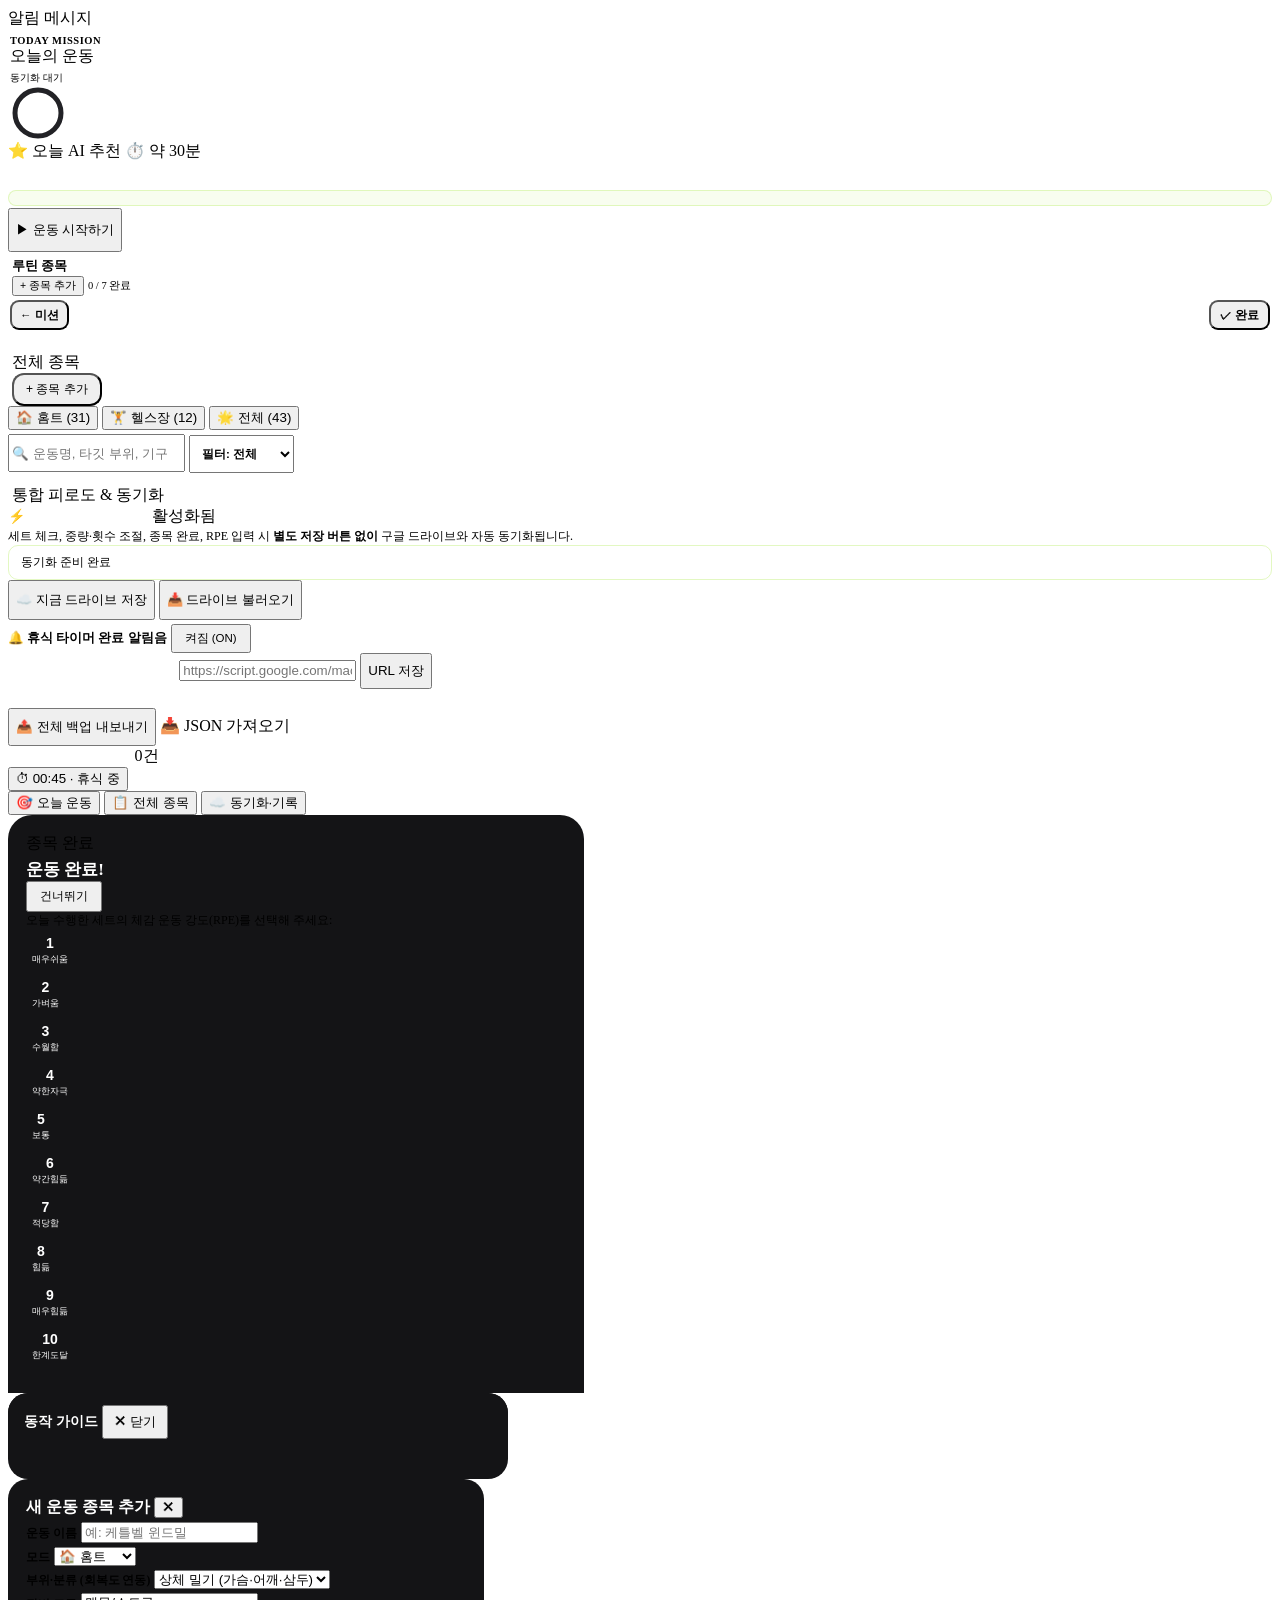
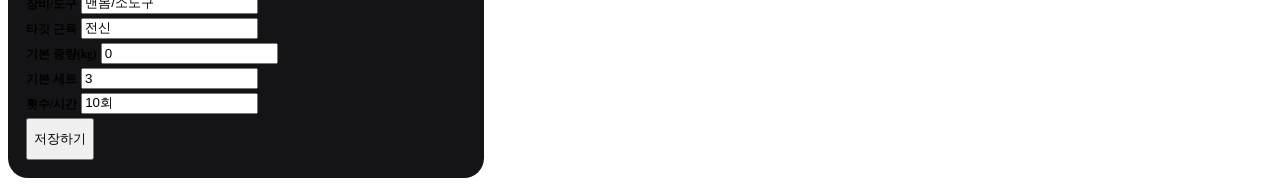
==== src/template.html @ fc1b55c4 "feat: update 10 reviewed guide illustrations, remove band pull apart, update glute bridge & gyro bal" ====
<!DOCTYPE html>
<html lang="ko">
<head>
  <meta charset="UTF-8">
  <link rel="manifest" href="manifest.json">
  <link rel="icon" type="image/png" href="favicon.png">
  <meta name="apple-mobile-web-app-capable" content="yes">
  <meta name="apple-mobile-web-app-status-bar-style" content="black">
  <meta name="theme-color" content="#000000">
  <meta name="viewport" content="width=device-width, initial-scale=1.0, maximum-scale=1.0, user-scalable=no, viewport-fit=cover">
  <title>홈트 & 기구운동 컴패니언</title>
  <style>
/* __INLINE_CSS__ */
  </style>
</head>
<body>

  <!-- Floating Toast -->
  <div id="toast">알림 메시지</div>

  <div class="app-container">

    <!-- TAB 1: 🎯 오늘 운동 (Dashboard & Sequential Card) -->
    <div id="tabToday" class="stack-2">

      <!-- SCREEN 1: 오늘의 미션 요약 대시보드 -->
      <div id="viewDashboard" class="stack-3" style="padding-top: 4px;">
        <!-- Header with Date & Progress Ring -->
        <div class="row-between" style="padding: 2px 2px 0;">
          <div>
            <div style="font-size: 10.5px; font-weight: 800; color: var(--accent); letter-spacing: 0.5px; text-transform: uppercase;">TODAY MISSION</div>
            <div class="title-large" id="dashDateTitle">오늘의 운동</div>
          </div>
          <div class="row-gap" style="gap: 8px;">
            <span id="headerSyncBadge" class="badge badge-muted" style="font-size: 10px;">동기화 대기</span>
            <div style="position: relative; width: 56px; height: 56px; display: flex; align-items: center; justify-content: center;">
              <svg width="56" height="56" viewBox="0 0 56 56" style="transform: rotate(-90deg);">
                <circle cx="28" cy="28" r="23" fill="none" stroke="#222226" stroke-width="5" />
                <circle id="dashRingProgress" cx="28" cy="28" r="23" fill="none" stroke="#a3e635" stroke-width="5" stroke-linecap="round"
                  style="stroke-dasharray: 144.5; stroke-dashoffset: 144.5; transition: stroke-dashoffset 0.4s ease;" />
              </svg>
              <div id="dashRingText" class="tabular-nums" style="position: absolute; font-size: 11.5px; font-weight: 900; color: #ffffff;">0/7</div>
            </div>
          </div>
        </div>

        <!-- Hero Mission Card -->
        <div class="card-surface hero-card stack-3">
          <div class="row-between">
            <span class="badge badge-lime" id="dashHeroBadge">⭐ 오늘 AI 추천</span>
            <span class="badge badge-muted" id="dashHeroTime">⏱️ 약 30분</span>
          </div>
          <div>
            <div id="dashHeroTitle" style="font-size: 18px; font-weight: 900; color: #ffffff; line-height: 1.35; margin-bottom: 4px;">오늘의 추천 루틴</div>
            <div id="dashHeroNote" style="font-size: 11.5px; color: var(--text-muted); line-height: 1.45;"></div>
          </div>
          <div id="dashExtraNotice" class="hidden" style="background: rgba(163,230,53,0.08); border: 1px solid rgba(163,230,53,0.28); border-radius: 10px; padding: 7px 10px; font-size: 11px; color: var(--text-soft);"></div>
          <button id="dashCtaBtn" type="button" class="btn-tap btn-primary" style="margin-top: 2px; height: 44px;">▶ 운동 시작하기</button>
        </div>

        <!-- Today Routine Items List -->
        <div class="stack-2" style="margin-top: 4px;">
          <div class="row-between" style="padding: 0 4px;">
            <span style="font-size: 13px; font-weight: 900; color: var(--text-soft);">루틴 종목</span>
            <div class="row-gap" style="gap: 8px;">
              <button id="dashQuickAddBtn" type="button" class="btn-tap badge badge-muted" style="font-size: 10.5px;">+ 종목 추가</button>
              <span id="dashStatusSummary" class="badge badge-lime tabular-nums" style="font-size: 10.5px;">0 / 7 완료</span>
            </div>
          </div>
          <div id="dashRoutineList" class="stack-2"></div>
        </div>
      </div>

      <!-- SCREEN 2: 순차 카드 진행 화면 (Ultra Compact 1-Screen Layout) -->
      <div id="viewCard" class="hidden" style="display:flex; flex-direction:column; gap:6px;">
        <!-- Top Slim Bar -->
        <div class="card-top-bar" style="display:flex; align-items:center; justify-content:space-between; gap:6px; height:38px; padding:0 2px;">
          <button id="cardBackBtn" type="button" class="btn-tap btn-secondary" style="height:30px; padding:0 8px; font-size:11.5px; font-weight:800; border-radius:9px; white-space:nowrap; flex:0 0 auto;">
            ← 미션
          </button>
          <div id="cardStepBar" class="step-bar-scroll"></div>
          <button id="cardDirectFinishBtn" type="button" class="btn-tap badge badge-lime" style="height:30px; padding:0 9px; font-size:11.5px; font-weight:900; border-radius:9px; white-space:nowrap; flex:0 0 auto;">
            ✓ 완료
          </button>
        </div>

        <!-- Single Focused Exercise Card Content -->
        <div id="cardMainContent" style="display:flex; flex-direction:column; gap:5px;"></div>
      </div>

    </div>

    <!-- TAB 2: 📋 전체 종목 (Catalog, Presets & Detail Player) -->
    <div id="tabCatalog" class="stack-3 hidden" style="padding-top: 8px;">
      <div class="row-between" style="padding: 4px 4px 0;">
        <div class="title-large">전체 종목</div>
        <button id="addCustomExBtn" type="button" class="btn-tap badge badge-lime" style="padding: 6px 12px; font-size: 12px; border-radius: 12px;">+ 종목 추가</button>
      </div>

      <!-- Mode Filters -->
      <div class="grid-3" style="gap: 6px;">
        <button type="button" class="btn-tap mode-btn active" data-mode="home">🏠 홈트 (31)</button>
        <button type="button" class="btn-tap mode-btn" data-mode="gym">🏋️ 헬스장 (12)</button>
        <button type="button" class="btn-tap mode-btn" data-mode="all">🌟 전체 (43)</button>
      </div>

      <!-- Presets + Search + Preference Filter -->
      <div class="stack-2">
        <div id="presetChipsWrap" class="row-gap" style="overflow-x:auto; padding-bottom:4px; scrollbar-width:none;"></div>
        <div class="row-gap" style="gap: 6px;">
          <input id="catalogSearchInput" type="search" class="input-dark" placeholder="🔍 운동명, 타깃 부위, 기구 검색..." style="flex: 1; height: 38px;">
          <select id="catalogPrefFilter" class="input-dark" style="width: auto; flex: 0 0 auto; height: 38px; padding: 0 8px; font-weight: 700; font-size: 11.5px;">
            <option value="all">필터: 전체</option>
            <option value="like">⭐ 선호</option>
            <option value="dislike">⚠️ 비선호</option>
            <option value="completed">✓ 오늘 완료</option>
          </select>
        </div>
      </div>

      <!-- Exercises Catalog List -->
      <div id="catalogList" class="stack-2"></div>
    </div>

    <!-- TAB 3: ☁️ 동기화·기록 (Integrated Condition, Muscle Freshness, Sync & History) -->
    <div id="tabSync" class="stack-3 hidden" style="padding-top: 8px;">
      <div class="title-large" style="padding: 4px 4px 0;">통합 피로도 & 동기화</div>

      <!-- Card 1: [통합 컨디션 & 피로도] -->
      <div id="cardIntegratedCondition" class="card-surface stack-2"></div>

      <!-- Card 2: [부위별 회복도 & 주간 볼륨] -->
      <div id="cardMuscleFreshness" class="card-surface stack-2"></div>

      <!-- Live Sync Status & Preferences Card -->
      <div class="card-surface stack-3">
        <div class="row-between">
          <strong style="color: #ffffff; font-size: 14px;">⚡ 실시간 자동 동기화</strong>
          <span class="badge badge-lime">활성화됨</span>
        </div>
        <div style="font-size: 12px; color: var(--text-muted); line-height: 1.5;">
          세트 체크, 중량·횟수 조절, 종목 완료, RPE 입력 시 <strong>별도 저장 버튼 없이</strong> 구글 드라이브와 자동 동기화됩니다.
        </div>
        <div id="syncStatusBox" style="font-size: 12px; color: var(--accent); padding: 8px 12px; background: var(--accent-bg); border-radius: 10px; border: 1px solid rgba(163,230,53,0.3);">
          동기화 준비 완료
        </div>
        <div class="grid-2">
          <button id="pushDriveBtn" type="button" class="btn-tap btn-primary" style="height: 40px; font-size: 13px;">☁️ 지금 드라이브 저장</button>
          <button id="pullDriveBtn" type="button" class="btn-tap btn-secondary" style="height: 40px; font-size: 13px;">📥 드라이브 불러오기</button>
        </div>
        <div class="row-between" style="padding-top: 4px; border-top: 1px solid var(--border);">
          <span style="font-size: 12.5px; font-weight: 700; color: var(--text-soft);">🔔 휴식 타이머 완료 알림음</span>
          <button id="soundToggleBtn" type="button" class="btn-tap badge badge-lime" style="padding: 5px 12px; font-size: 11.5px;">켜짐 (ON)</button>
        </div>
      </div>

      <!-- Apps Script Deployment URL -->
      <div class="card-surface stack-2">
        <strong style="color: #ffffff; font-size: 14px;">Apps Script 웹앱 배포 URL</strong>
        <input id="gasUrlInput" type="text" class="input-dark" placeholder="https://script.google.com/macros/s/.../exec">
        <button id="saveGasUrlBtn" type="button" class="btn-tap btn-secondary" style="height: 36px; align-self: flex-end;">URL 저장</button>
      </div>

      <!-- JSON Import / Export -->
      <div class="card-surface stack-2">
        <strong style="color: #ffffff; font-size: 14px;">데이터 백업 & 복원</strong>
        <div class="grid-2">
          <button id="exportJsonBtn" type="button" class="btn-tap btn-secondary" style="height: 38px;">📤 전체 백업 내보내기</button>
          <label class="btn-tap btn-secondary" style="height: 38px; cursor: pointer;">
            📥 JSON 가져오기
            <input id="importJsonInput" type="file" accept=".json" style="display:none;">
          </label>
        </div>
      </div>

      <!-- Recent Sessions History -->
      <div class="card-surface stack-2">
        <div class="row-between">
          <strong style="color: #ffffff; font-size: 14px;">최근 운동 세션 기록</strong>
          <span id="historyCountBadge" class="badge badge-muted">0건</span>
        </div>
        <div id="historyListWrap" class="stack-2"></div>
      </div>
    </div>

  </div>

  <!-- Floating Running Rest Timer Pill (Shown when active away from focused timer card) -->
  <button id="floatingRestPill" type="button" class="btn-tap floating-rest-pill hidden">
    <span style="color: var(--accent);">⏱</span>
    <span id="floatingRestText" class="tabular-nums">00:45 · 휴식 중</span>
  </button>

  <!-- Floating 3-Tab Bottom Bar -->
  <nav class="floating-nav">
    <button id="navTodayBtn" type="button" class="nav-item active" data-tab="today">
      <span class="nav-icon">🎯</span>
      <span class="nav-label">오늘 운동</span>
    </button>
    <button id="navCatalogBtn" type="button" class="nav-item" data-tab="catalog">
      <span class="nav-icon">📋</span>
      <span class="nav-label">전체 종목</span>
    </button>
    <button id="navSyncBtn" type="button" class="nav-item" data-tab="sync">
      <span class="nav-icon">☁️</span>
      <span class="nav-label">동기화·기록</span>
    </button>
  </nav>

  <!-- 1-Second RPE Auto-Proceed Bottom Sheet -->
  <div id="rpeBottomSheet" class="modal-backdrop hidden" style="align-items: flex-end; padding: 0;">
    <div style="width: 100%; max-width: 540px; background: #141416; border-top: 1px solid var(--border); border-radius: 24px 24px 0 0; padding: 18px 18px calc(24px + env(safe-area-inset-bottom, 0px));" class="stack-3">
      <div class="row-between">
        <div>
          <span class="badge badge-lime">종목 완료</span>
          <div id="rpeExTitle" style="font-size: 17px; font-weight: 900; color: #fff; margin-top: 4px;">운동 완료!</div>
        </div>
        <button id="rpeSkipBtn" type="button" class="btn-tap badge badge-muted" style="font-size: 11.5px; padding: 6px 12px;">건너뛰기</button>
      </div>
      <div style="font-size: 12px; color: var(--text-muted);">오늘 수행한 세트의 체감 운동 강도(RPE)를 선택해 주세요:</div>
      <div class="grid-2" style="grid-template-columns: repeat(5, 1fr); gap: 6px;">
        <button type="button" class="btn-tap rpe-btn" data-rpe="1" style="height:44px; border-radius:10px; background:var(--card-2); border:1px solid var(--border); color:#fff; display:flex; flex-direction:column; align-items:center; justify-content:center; gap:2px;"><strong style="font-size:14px; color:var(--accent);">1</strong><span style="font-size:9px; color:var(--text-muted);">매우쉬움</span></button>
        <button type="button" class="btn-tap rpe-btn" data-rpe="2" style="height:44px; border-radius:10px; background:var(--card-2); border:1px solid var(--border); color:#fff; display:flex; flex-direction:column; align-items:center; justify-content:center; gap:2px;"><strong style="font-size:14px; color:var(--accent);">2</strong><span style="font-size:9px; color:var(--text-muted);">가벼움</span></button>
        <button type="button" class="btn-tap rpe-btn" data-rpe="3" style="height:44px; border-radius:10px; background:var(--card-2); border:1px solid var(--border); color:#fff; display:flex; flex-direction:column; align-items:center; justify-content:center; gap:2px;"><strong style="font-size:14px; color:var(--accent);">3</strong><span style="font-size:9px; color:var(--text-muted);">수월함</span></button>
        <button type="button" class="btn-tap rpe-btn" data-rpe="4" style="height:44px; border-radius:10px; background:var(--card-2); border:1px solid var(--border); color:#fff; display:flex; flex-direction:column; align-items:center; justify-content:center; gap:2px;"><strong style="font-size:14px; color:var(--accent);">4</strong><span style="font-size:9px; color:var(--text-muted);">약한자극</span></button>
        <button type="button" class="btn-tap rpe-btn" data-rpe="5" style="height:44px; border-radius:10px; background:var(--card-2); border:1px solid var(--border); color:#fff; display:flex; flex-direction:column; align-items:center; justify-content:center; gap:2px;"><strong style="font-size:14px; color:var(--accent);">5</strong><span style="font-size:9px; color:var(--text-muted);">보통</span></button>
        <button type="button" class="btn-tap rpe-btn" data-rpe="6" style="height:44px; border-radius:10px; background:var(--card-2); border:1px solid var(--border); color:#fff; display:flex; flex-direction:column; align-items:center; justify-content:center; gap:2px;"><strong style="font-size:14px; color:var(--amber);">6</strong><span style="font-size:9px; color:var(--text-muted);">약간힘듦</span></button>
        <button type="button" class="btn-tap rpe-btn" data-rpe="7" style="height:44px; border-radius:10px; background:var(--card-2); border:1px solid var(--border); color:#fff; display:flex; flex-direction:column; align-items:center; justify-content:center; gap:2px;"><strong style="font-size:14px; color:var(--amber);">7</strong><span style="font-size:9px; color:var(--text-muted);">적당함</span></button>
        <button type="button" class="btn-tap rpe-btn" data-rpe="8" style="height:44px; border-radius:10px; background:var(--card-2); border:1px solid var(--border); color:#fff; display:flex; flex-direction:column; align-items:center; justify-content:center; gap:2px;"><strong style="font-size:14px; color:var(--amber);">8</strong><span style="font-size:9px; color:var(--text-muted);">힘듦</span></button>
        <button type="button" class="btn-tap rpe-btn" data-rpe="9" style="height:44px; border-radius:10px; background:var(--card-2); border:1px solid var(--border); color:#fff; display:flex; flex-direction:column; align-items:center; justify-content:center; gap:2px;"><strong style="font-size:14px; color:var(--rose);">9</strong><span style="font-size:9px; color:var(--text-muted);">매우힘듦</span></button>
        <button type="button" class="btn-tap rpe-btn" data-rpe="10" style="height:44px; border-radius:10px; background:var(--card-2); border:1px solid var(--border); color:#fff; display:flex; flex-direction:column; align-items:center; justify-content:center; gap:2px;"><strong style="font-size:14px; color:var(--rose);">10</strong><span style="font-size:9px; color:var(--text-muted);">한계도달</span></button>
      </div>
    </div>
  </div>

  <!-- Rich Exercise Detail & 3-Step Frame Player Modal -->
  <div id="zoomModal" class="modal-backdrop hidden">
    <div style="width: 100%; max-width: 500px; max-height: 90vh; overflow-y: auto; background: #141416; border: 1px solid var(--border); border-radius: 20px;" class="stack-2">
      <div class="row-between" style="padding: 12px 16px; border-bottom: 1px solid var(--border); position: sticky; top: 0; background: #141416; z-index: 2;">
        <strong id="zoomModalTitle" style="color: #fff; font-size: 14px;">동작 가이드</strong>
        <button id="zoomModalCloseBtn" type="button" class="btn-tap badge badge-muted" style="padding: 6px 10px;">✕ 닫기</button>
      </div>
      <div id="zoomModalBody" class="stack-2" style="padding: 12px 14px 16px;"></div>
    </div>
  </div>

  <!-- Add Custom Exercise Modal -->
  <div id="addExModal" class="modal-backdrop hidden">
    <div style="width: 100%; max-width: 440px; background: #141416; border: 1px solid var(--border); border-radius: 20px; padding: 18px;" class="stack-3">
      <div class="row-between">
        <strong style="color: #fff; font-size: 16px;">새 운동 종목 추가</strong>
        <button id="addExModalCloseBtn" type="button" class="btn-tap badge badge-muted">✕</button>
      </div>
      <div class="stack-2">
        <div>
          <label style="font-size: 11.5px; color: var(--text-muted); font-weight: 700;">운동 이름</label>
          <input id="newExName" type="text" class="input-dark" placeholder="예: 케틀벨 윈드밀" style="margin-top:4px;">
        </div>
        <div class="grid-2">
          <div>
            <label style="font-size: 11.5px; color: var(--text-muted); font-weight: 700;">모드</label>
            <select id="newExMode" class="input-dark" style="margin-top:4px;">
              <option value="home">🏠 홈트</option>
              <option value="gym">🏋️ 헬스장</option>
            </select>
          </div>
          <div>
            <label style="font-size: 11.5px; color: var(--text-muted); font-weight: 700;">부위·분류 (회복도 연동)</label>
            <select id="newExCat" class="input-dark" style="margin-top:4px;">
              <option value="상체 밀기">상체 밀기 (가슴·어깨·삼두)</option>
              <option value="상체 당기기">상체 당기기 (등·이두)</option>
              <option value="하체">하체 (스쿼트·둔근)</option>
              <option value="코어">코어 (복부·안정화)</option>
              <option value="웜업·이완">웜업·이완 (스트레칭)</option>
              <option value="유산소">유산소</option>
            </select>
          </div>
        </div>
        <div class="grid-2">
          <div>
            <label style="font-size: 11.5px; color: var(--text-muted); font-weight: 700;">장비/도구</label>
            <input id="newExEquip" type="text" class="input-dark" value="맨몸/소도구" style="margin-top:4px;">
          </div>
          <div>
            <label style="font-size: 11.5px; color: var(--text-muted); font-weight: 700;">타깃 근육</label>
            <input id="newExTarget" type="text" class="input-dark" value="전신" style="margin-top:4px;">
          </div>
        </div>
        <div class="grid-3">
          <div>
            <label style="font-size: 11.5px; color: var(--text-muted); font-weight: 700;">기본 중량(kg)</label>
            <input id="newExWeight" type="number" class="input-dark" value="0" style="margin-top:4px;">
          </div>
          <div>
            <label style="font-size: 11.5px; color: var(--text-muted); font-weight: 700;">기본 세트</label>
            <input id="newExSets" type="number" class="input-dark" value="3" style="margin-top:4px;">
          </div>
          <div>
            <label style="font-size: 11.5px; color: var(--text-muted); font-weight: 700;">횟수/시간</label>
            <input id="newExReps" type="text" class="input-dark" value="10회" style="margin-top:4px;">
          </div>
        </div>
      </div>
      <button id="saveNewExBtn" type="button" class="btn-tap btn-primary" style="height: 42px; margin-top: 4px;">저장하기</button>
    </div>
  </div>

  <script>
/* __INLINE_JS__ */
  </script>
</body>
</html>
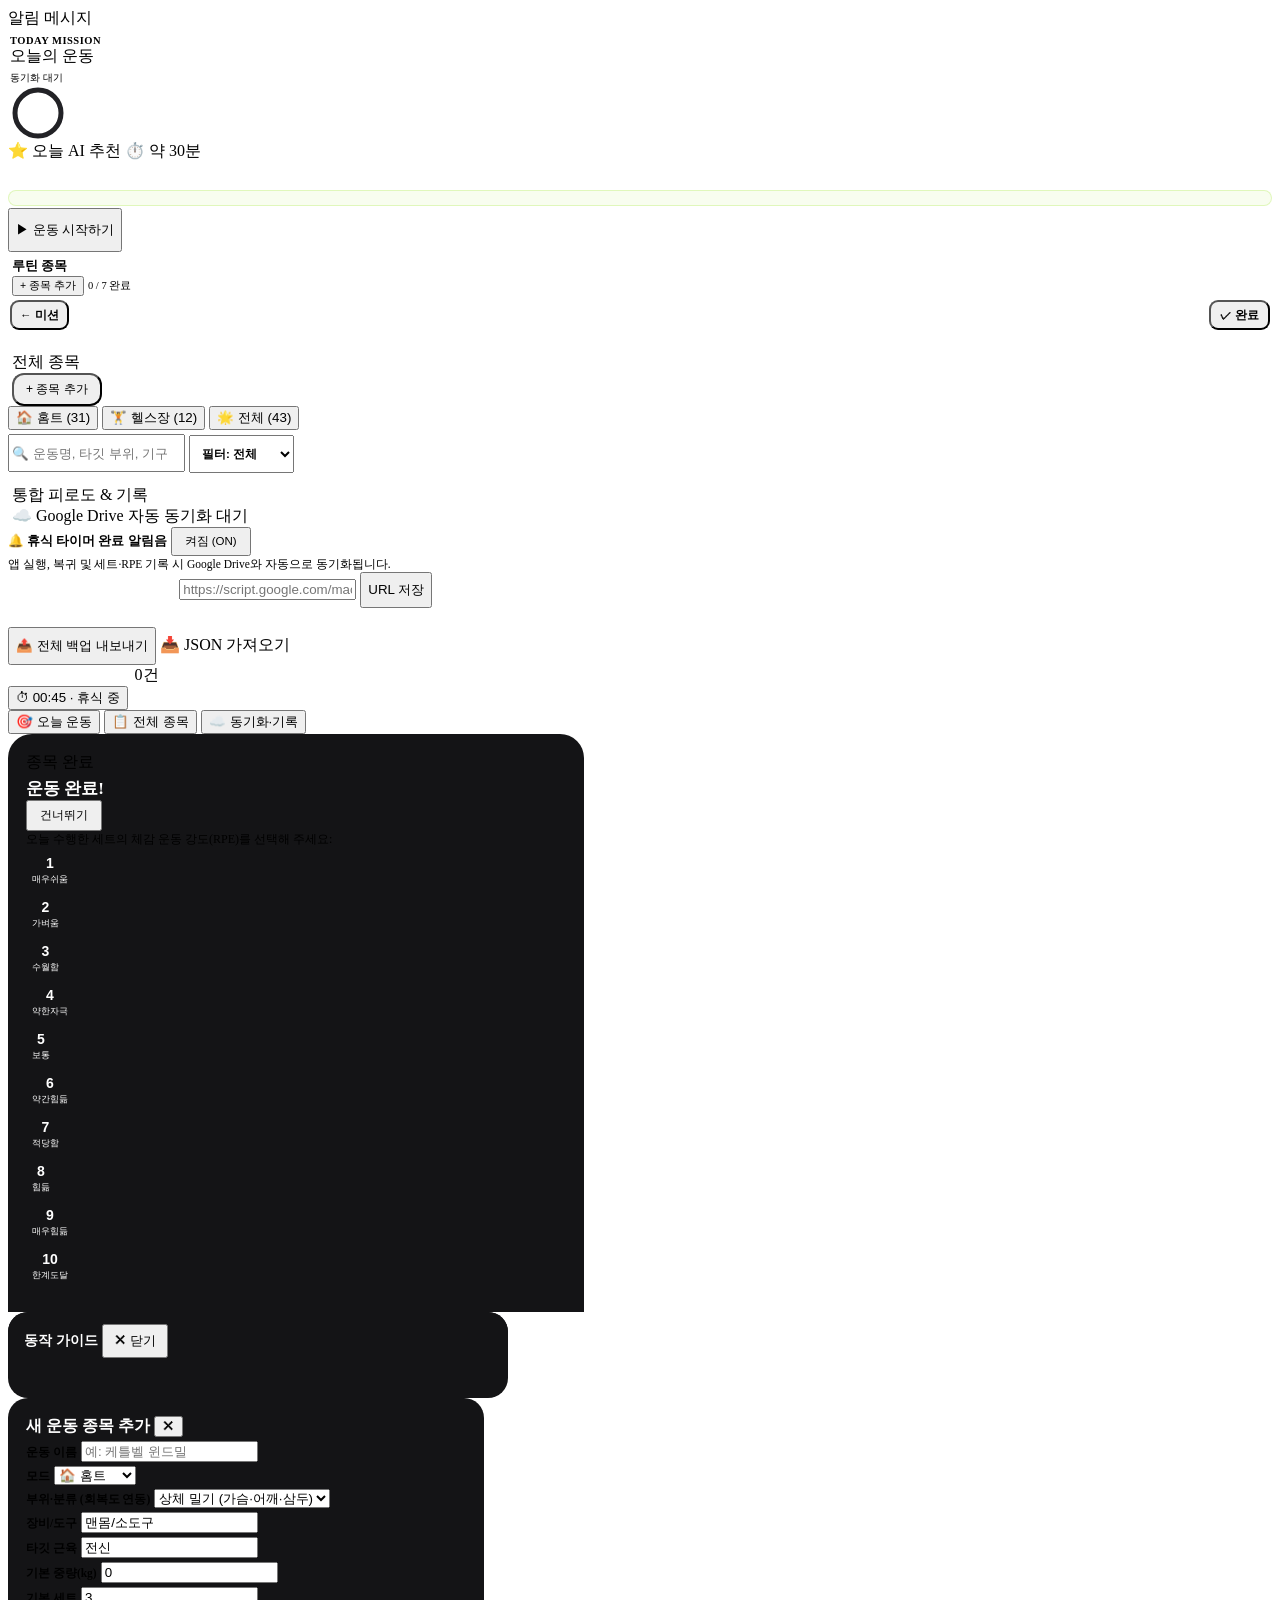
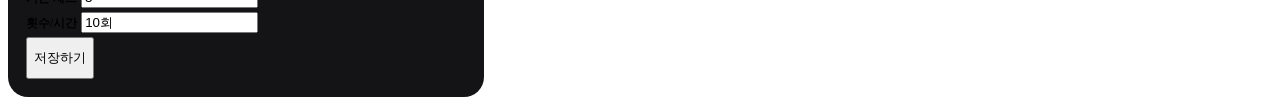
==== commit dbfba43a: "feat: Scheme 1 unified coaching card + full auto-sync (pendingSync push-first)" ====
--- a/src/template.html
+++ b/src/template.html
@@ -124,7 +124,10 @@
 
     <!-- TAB 3: ☁️ 동기화·기록 (Integrated Condition, Muscle Freshness, Sync & History) -->
     <div id="tabSync" class="stack-3 hidden" style="padding-top: 8px;">
-      <div class="title-large" style="padding: 4px 4px 0;">통합 피로도 & 동기화</div>
+      <div class="row-between" style="padding: 4px 4px 0; gap: 8px; flex-wrap: wrap;">
+        <div class="title-large">통합 피로도 & 기록</div>
+        <div id="syncStatusBox" class="auto-sync-pill">☁️ Google Drive 자동 동기화 대기</div>
+      </div>
 
       <!-- Card 1: [통합 컨디션 & 피로도] -->
       <div id="cardIntegratedCondition" class="card-surface stack-2"></div>
@@ -132,25 +135,14 @@
       <!-- Card 2: [부위별 회복도 & 주간 볼륨] -->
       <div id="cardMuscleFreshness" class="card-surface stack-2"></div>
 
-      <!-- Live Sync Status & Preferences Card -->
-      <div class="card-surface stack-3">
+      <!-- Auto Sync Info & Sound Preference Card (Manual Push/Pull Removed) -->
+      <div class="card-surface stack-2">
         <div class="row-between">
-          <strong style="color: #ffffff; font-size: 14px;">⚡ 실시간 자동 동기화</strong>
-          <span class="badge badge-lime">활성화됨</span>
-        </div>
-        <div style="font-size: 12px; color: var(--text-muted); line-height: 1.5;">
-          세트 체크, 중량·횟수 조절, 종목 완료, RPE 입력 시 <strong>별도 저장 버튼 없이</strong> 구글 드라이브와 자동 동기화됩니다.
-        </div>
-        <div id="syncStatusBox" style="font-size: 12px; color: var(--accent); padding: 8px 12px; background: var(--accent-bg); border-radius: 10px; border: 1px solid rgba(163,230,53,0.3);">
-          동기화 준비 완료
-        </div>
-        <div class="grid-2">
-          <button id="pushDriveBtn" type="button" class="btn-tap btn-primary" style="height: 40px; font-size: 13px;">☁️ 지금 드라이브 저장</button>
-          <button id="pullDriveBtn" type="button" class="btn-tap btn-secondary" style="height: 40px; font-size: 13px;">📥 드라이브 불러오기</button>
-        </div>
-        <div class="row-between" style="padding-top: 4px; border-top: 1px solid var(--border);">
           <span style="font-size: 12.5px; font-weight: 700; color: var(--text-soft);">🔔 휴식 타이머 완료 알림음</span>
           <button id="soundToggleBtn" type="button" class="btn-tap badge badge-lime" style="padding: 5px 12px; font-size: 11.5px;">켜짐 (ON)</button>
+        </div>
+        <div style="font-size: 11.5px; color: var(--text-muted); line-height: 1.45;">
+          앱 실행, 복귀 및 세트·RPE 기록 시 Google Drive와 자동으로 동기화됩니다.
         </div>
       </div>
 
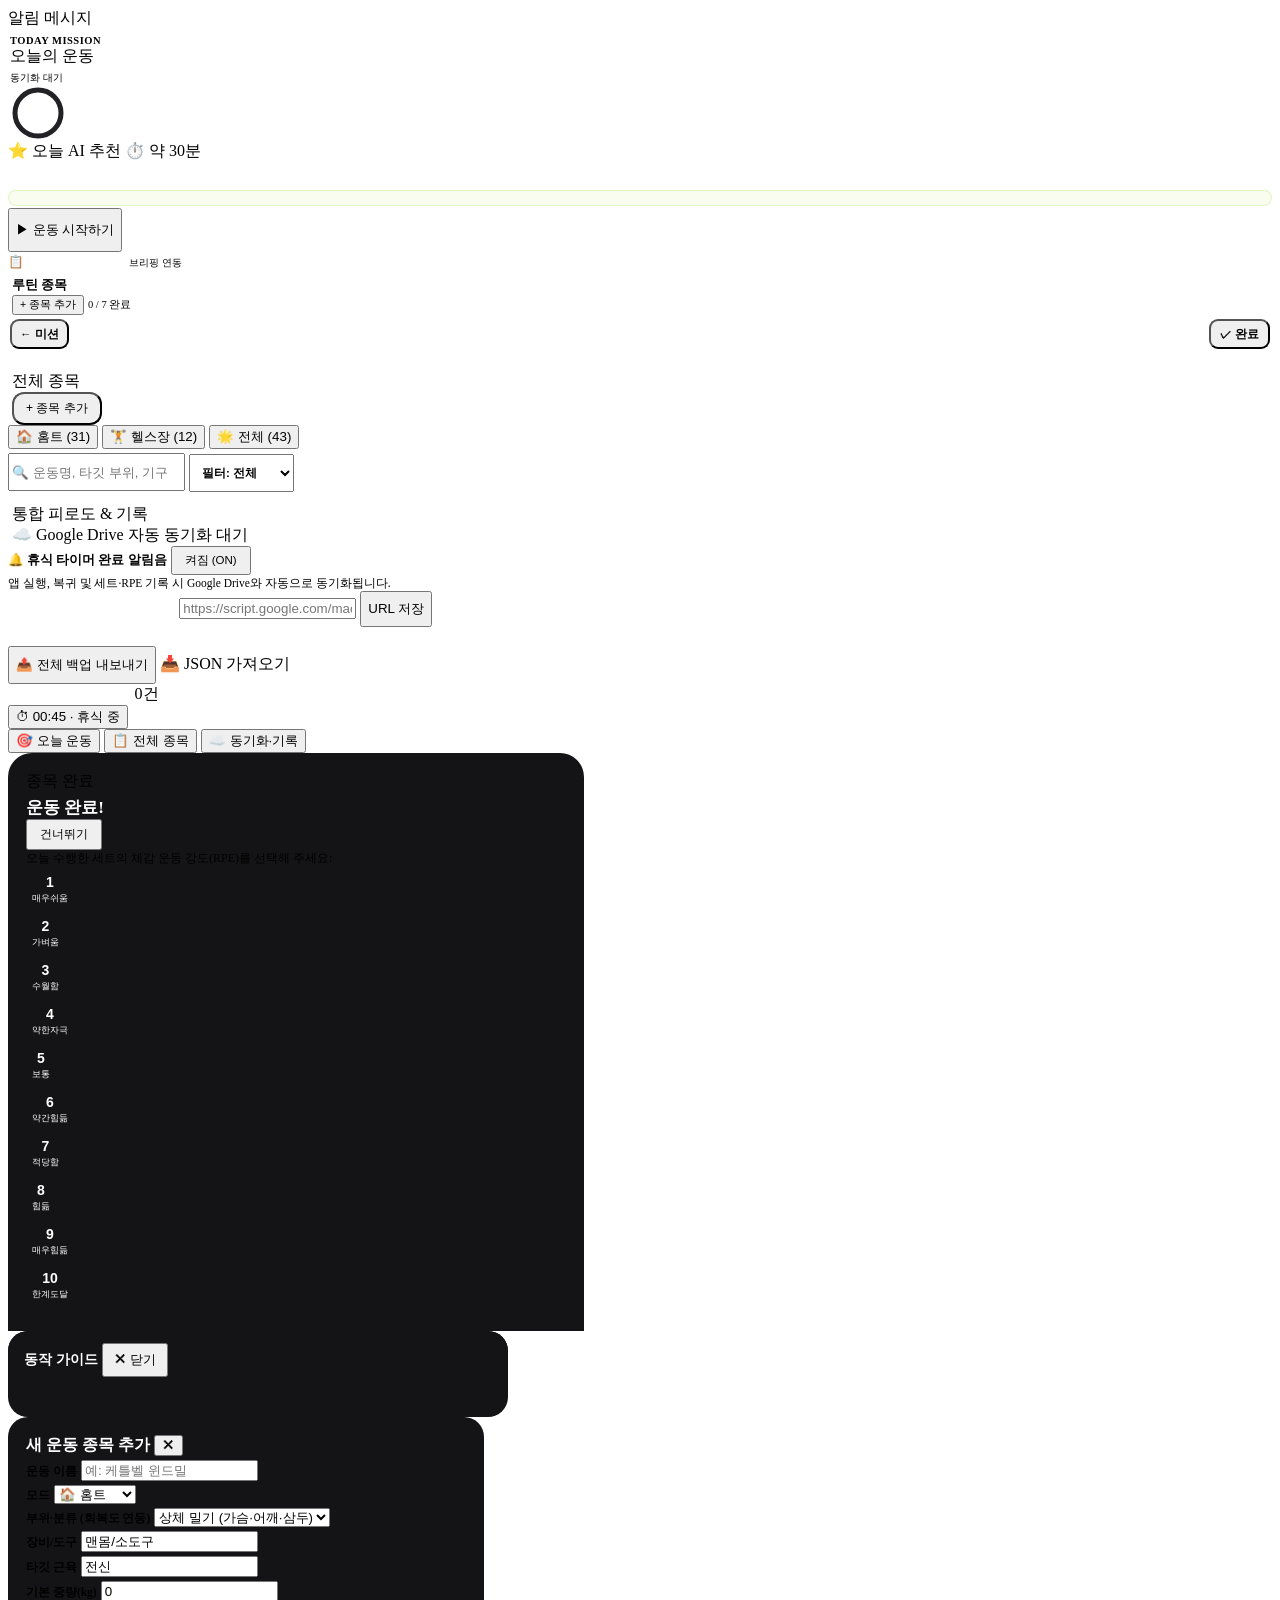
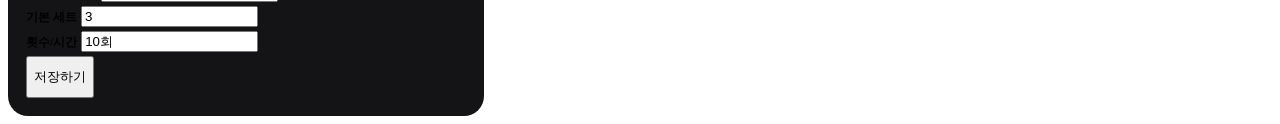
==== commit 86e2b8bd: "feat: split 5 bundled exercises into 10 single-action cards + AI briefing UI" ====
--- a/src/template.html
+++ b/src/template.html
@@ -58,6 +58,15 @@
           <button id="dashCtaBtn" type="button" class="btn-tap btn-primary" style="margin-top: 2px; height: 44px;">▶ 운동 시작하기</button>
         </div>
 
+        <!-- Today AI Briefing Card (renders when yesterdayRecap / cyclingGuide / bonusTip exist) -->
+        <div id="dashBriefingCard" class="card-surface ai-briefing-card hidden">
+          <div class="row-between" style="margin-bottom: 4px;">
+            <span style="font-size: 12.5px; font-weight: 900; color: #ffffff;">📋 오늘의 AI 브리핑</span>
+            <span class="badge badge-lime" style="font-size: 9.5px;">브리핑 연동</span>
+          </div>
+          <div id="dashBriefingRows" class="stack-2" style="gap: 6px;"></div>
+        </div>
+
         <!-- Today Routine Items List -->
         <div class="stack-2" style="margin-top: 4px;">
           <div class="row-between" style="padding: 0 4px;">
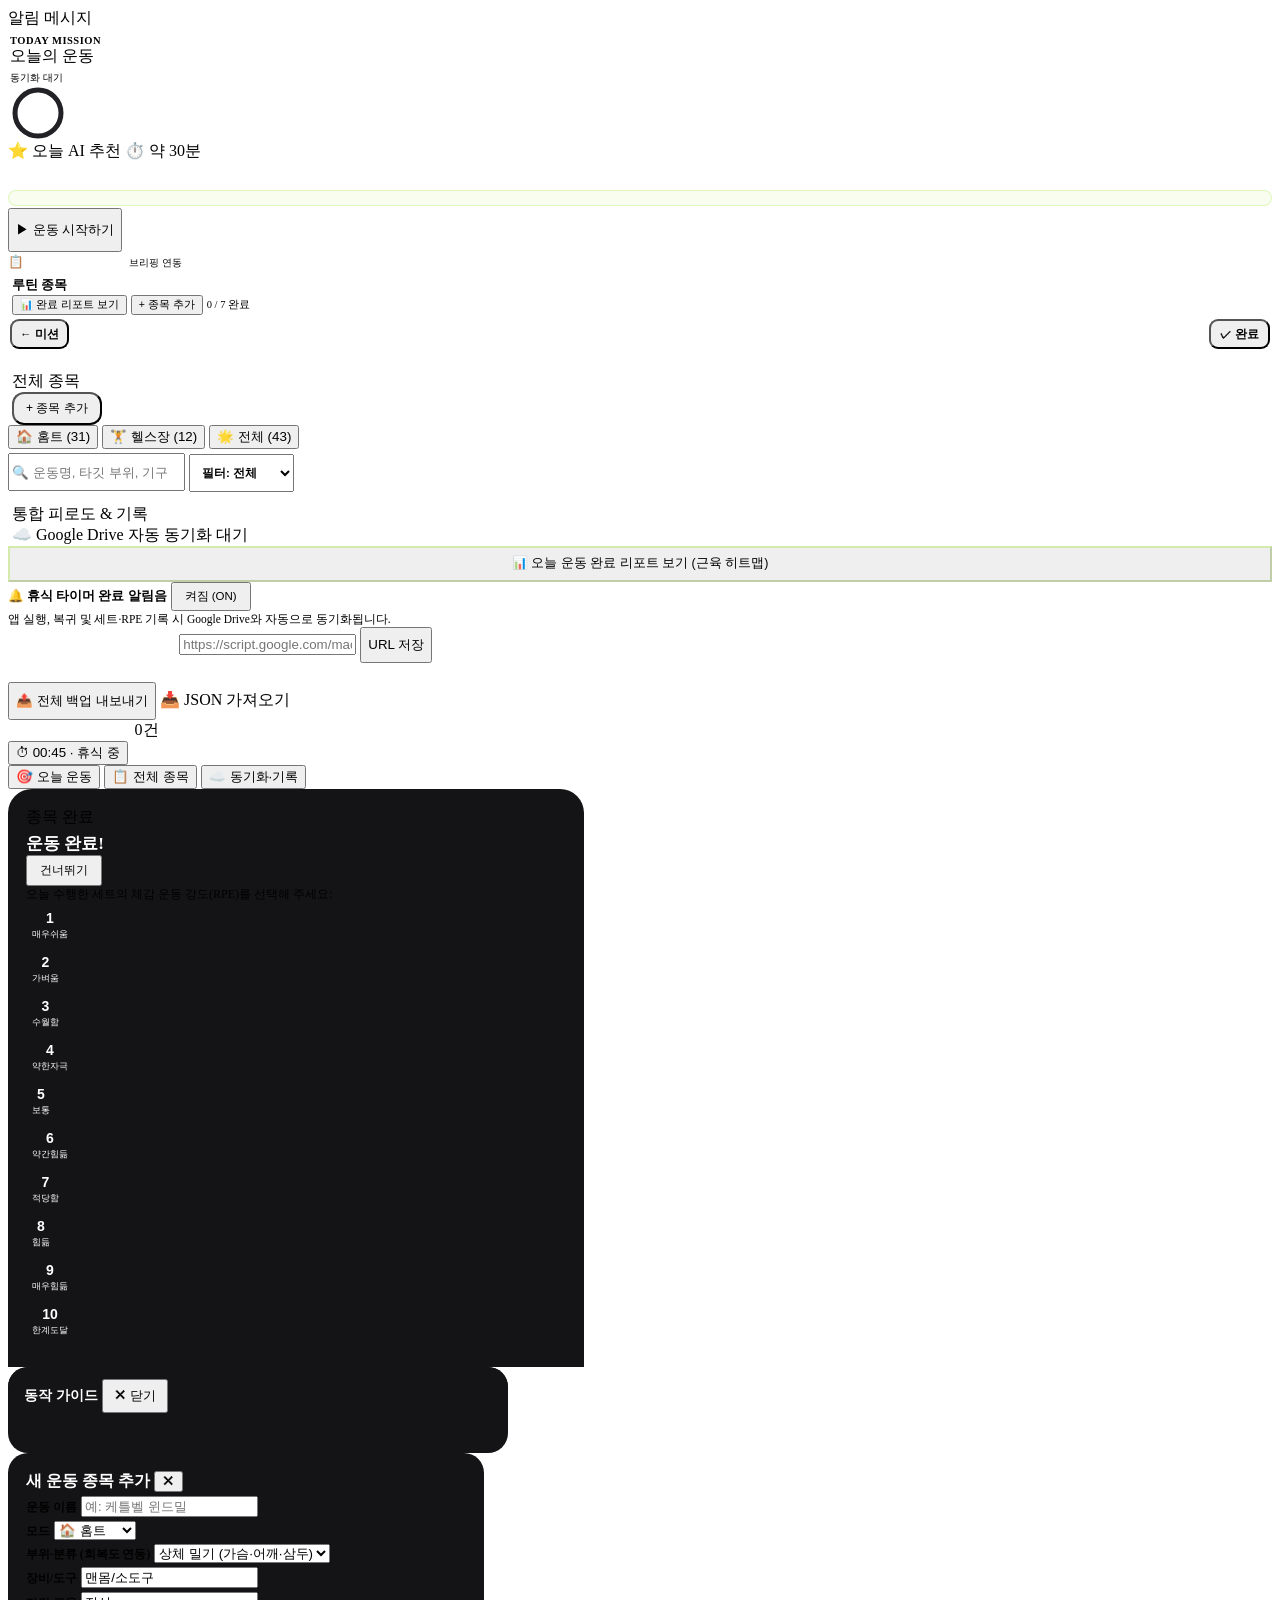
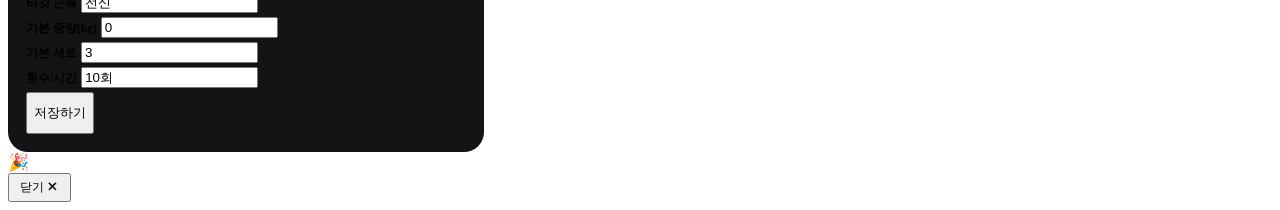
==== commit d1682328: "feat: today workout completion report with front/back muscle heatmap SVG" ====
--- a/src/template.html
+++ b/src/template.html
@@ -71,7 +71,8 @@
         <div class="stack-2" style="margin-top: 4px;">
           <div class="row-between" style="padding: 0 4px;">
             <span style="font-size: 13px; font-weight: 900; color: var(--text-soft);">루틴 종목</span>
-            <div class="row-gap" style="gap: 8px;">
+            <div class="row-gap" style="gap: 6px;">
+              <button id="dashReportBtn" type="button" class="btn-tap badge badge-lime hidden" style="font-size: 10.5px;">📊 완료 리포트 보기</button>
               <button id="dashQuickAddBtn" type="button" class="btn-tap badge badge-muted" style="font-size: 10.5px;">+ 종목 추가</button>
               <span id="dashStatusSummary" class="badge badge-lime tabular-nums" style="font-size: 10.5px;">0 / 7 완료</span>
             </div>
@@ -137,6 +138,10 @@
         <div class="title-large">통합 피로도 & 기록</div>
         <div id="syncStatusBox" class="auto-sync-pill">☁️ Google Drive 자동 동기화 대기</div>
       </div>
+
+      <button id="syncReportBtn" type="button" class="btn-tap btn-secondary" style="height: 36px; width: 100%; border-color: rgba(163,230,53,0.35); color: var(--accent); font-size: 12.5px;">
+        📊 오늘 운동 완료 리포트 보기 (근육 히트맵)
+      </button>
 
       <!-- Card 1: [통합 컨디션 & 피로도] -->
       <div id="cardIntegratedCondition" class="card-surface stack-2"></div>
@@ -306,6 +311,20 @@
     </div>
   </div>
 
+  <!-- Today Workout Completion Report Modal (Front/Back Muscle Heatmap + Breakdown) -->
+  <div id="reportModal" class="modal-backdrop hidden">
+    <div class="modal-panel stack-3" style="max-width: 460px;">
+      <div class="row-between">
+        <div style="display:flex; align-items:center; gap:6px;">
+          <span style="font-size: 17px;">🎉</span>
+          <strong style="font-size: 16px; font-weight: 900; color: #ffffff;">오늘 운동 완료 리포트</strong>
+        </div>
+        <button id="reportModalCloseBtn" type="button" class="btn-tap badge badge-muted" style="padding: 5px 10px; font-size: 11.5px;">닫기 ✕</button>
+      </div>
+      <div id="reportModalBody" class="stack-3"></div>
+    </div>
+  </div>
+
   <script>
 /* __INLINE_JS__ */
   </script>
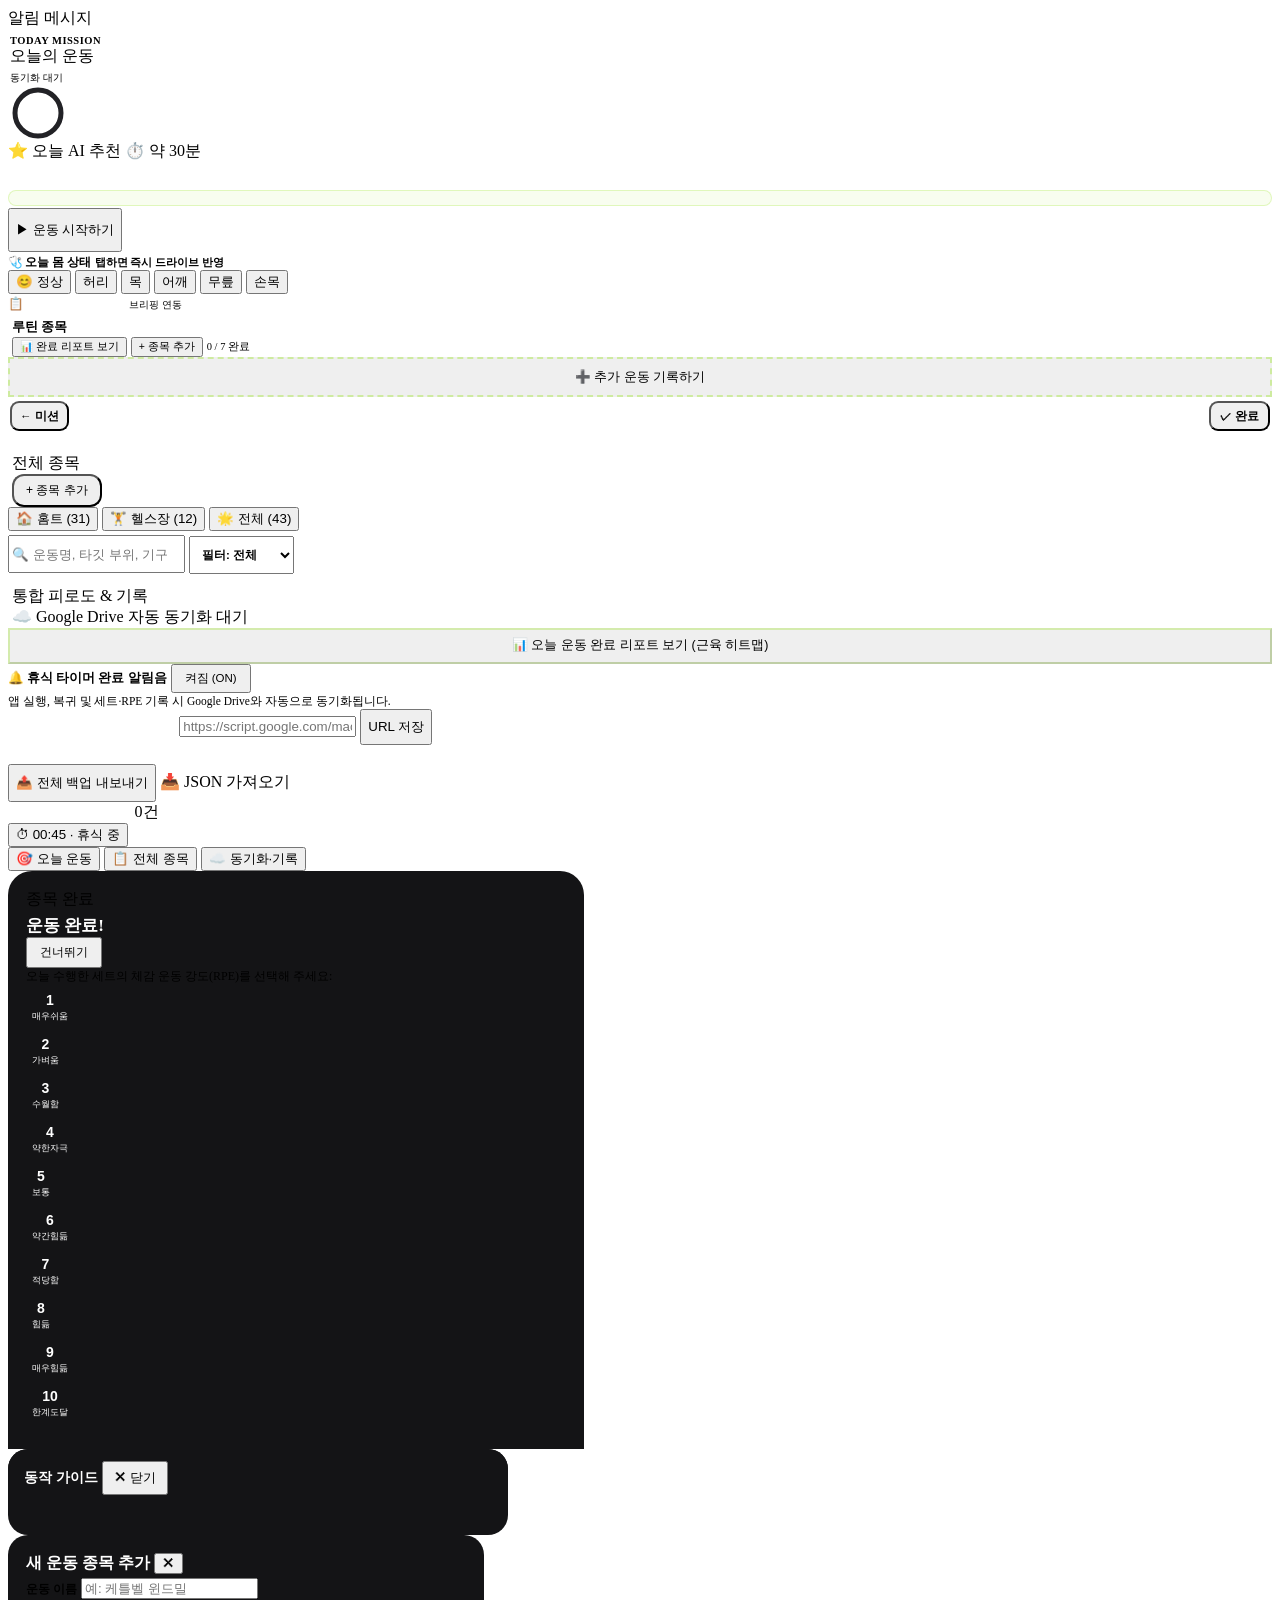
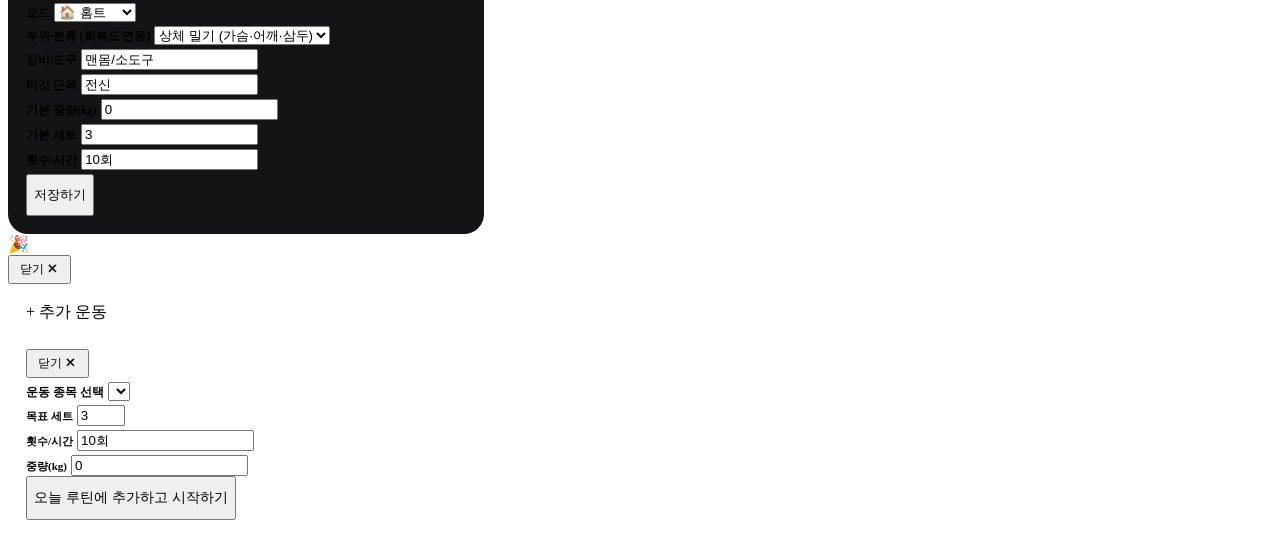
==== commit d9c76e0d: "feat: add work countdown timer, quick-add exercise, pain check-in, 04:00 cutoff & previous record" ====
--- a/src/template.html
+++ b/src/template.html
@@ -58,6 +58,22 @@
           <button id="dashCtaBtn" type="button" class="btn-tap btn-primary" style="margin-top: 2px; height: 44px;">▶ 운동 시작하기</button>
         </div>
 
+        <!-- 3-Second Body Condition & Pain Check-in Bar -->
+        <div id="dashConditionBar" class="card-surface condition-checkin-bar">
+          <div class="condition-bar-top">
+            <span style="font-size: 11.5px; font-weight: 800; color: var(--text-soft);">🩺 오늘 몸 상태</span>
+            <span id="dashConditionStatusLabel" style="font-size: 10.5px; color: var(--text-muted); font-weight: 700;">탭하면 즉시 드라이브 반영</span>
+          </div>
+          <div id="dashConditionChips" class="condition-chips-row">
+            <button type="button" class="btn-tap condition-chip" data-cond="ok">😊 정상</button>
+            <button type="button" class="btn-tap condition-chip" data-cond="허리">허리</button>
+            <button type="button" class="btn-tap condition-chip" data-cond="목">목</button>
+            <button type="button" class="btn-tap condition-chip" data-cond="어깨">어깨</button>
+            <button type="button" class="btn-tap condition-chip" data-cond="무릎">무릎</button>
+            <button type="button" class="btn-tap condition-chip" data-cond="손목">손목</button>
+          </div>
+        </div>
+
         <!-- Today AI Briefing Card (renders when yesterdayRecap / cyclingGuide / bonusTip exist) -->
         <div id="dashBriefingCard" class="card-surface ai-briefing-card hidden">
           <div class="row-between" style="margin-bottom: 4px;">
@@ -78,6 +94,9 @@
             </div>
           </div>
           <div id="dashRoutineList" class="stack-2"></div>
+          <button id="dashBottomAddBtn" type="button" class="btn-tap btn-secondary" style="height: 40px; width: 100%; border-style: dashed; border-color: rgba(163,230,53,0.42); color: var(--accent); font-size: 12.5px;">
+            ➕ 추가 운동 기록하기
+          </button>
         </div>
       </div>
 
@@ -325,6 +344,40 @@
     </div>
   </div>
 
+  <!-- Quick-Add Exercise to Today Routine Modal -->
+  <div id="quickAddModal" class="modal-backdrop hidden" style="align-items: flex-end; padding: 0;">
+    <div class="modal-panel stack-3" style="max-width: 540px; border-radius: 24px 24px 0 0; padding: 18px 18px calc(24px + env(safe-area-inset-bottom, 0px));">
+      <div class="row-between">
+        <div>
+          <span class="badge badge-lime">+ 추가 운동</span>
+          <div id="quickAddTitle" style="font-size: 16.5px; font-weight: 900; color: #fff; margin-top: 4px;">오늘 루틴에 종목 추가</div>
+        </div>
+        <button id="quickAddCloseBtn" type="button" class="btn-tap badge badge-muted" style="padding: 5px 10px; font-size: 11.5px;">닫기 ✕</button>
+      </div>
+      <div class="stack-2">
+        <div>
+          <label style="font-size: 11.5px; color: var(--text-muted); font-weight: 700;">운동 종목 선택</label>
+          <select id="quickAddExSelect" class="input-dark" style="margin-top: 4px;"></select>
+        </div>
+        <div class="grid-3">
+          <div>
+            <label style="font-size: 11px; color: var(--text-muted); font-weight: 700;">목표 세트</label>
+            <input id="quickAddSets" type="number" min="1" max="20" class="input-dark" value="3" style="margin-top: 4px;">
+          </div>
+          <div>
+            <label style="font-size: 11px; color: var(--text-muted); font-weight: 700;">횟수/시간</label>
+            <input id="quickAddReps" type="text" class="input-dark" value="10회" style="margin-top: 4px;">
+          </div>
+          <div>
+            <label style="font-size: 11px; color: var(--text-muted); font-weight: 700;">중량(kg)</label>
+            <input id="quickAddWeight" type="number" min="0" step="0.5" class="input-dark" value="0" style="margin-top: 4px;">
+          </div>
+        </div>
+      </div>
+      <button id="quickAddConfirmBtn" type="button" class="btn-tap btn-primary" style="height: 44px; font-size: 14px;">오늘 루틴에 추가하고 시작하기</button>
+    </div>
+  </div>
+
   <script>
 /* __INLINE_JS__ */
   </script>
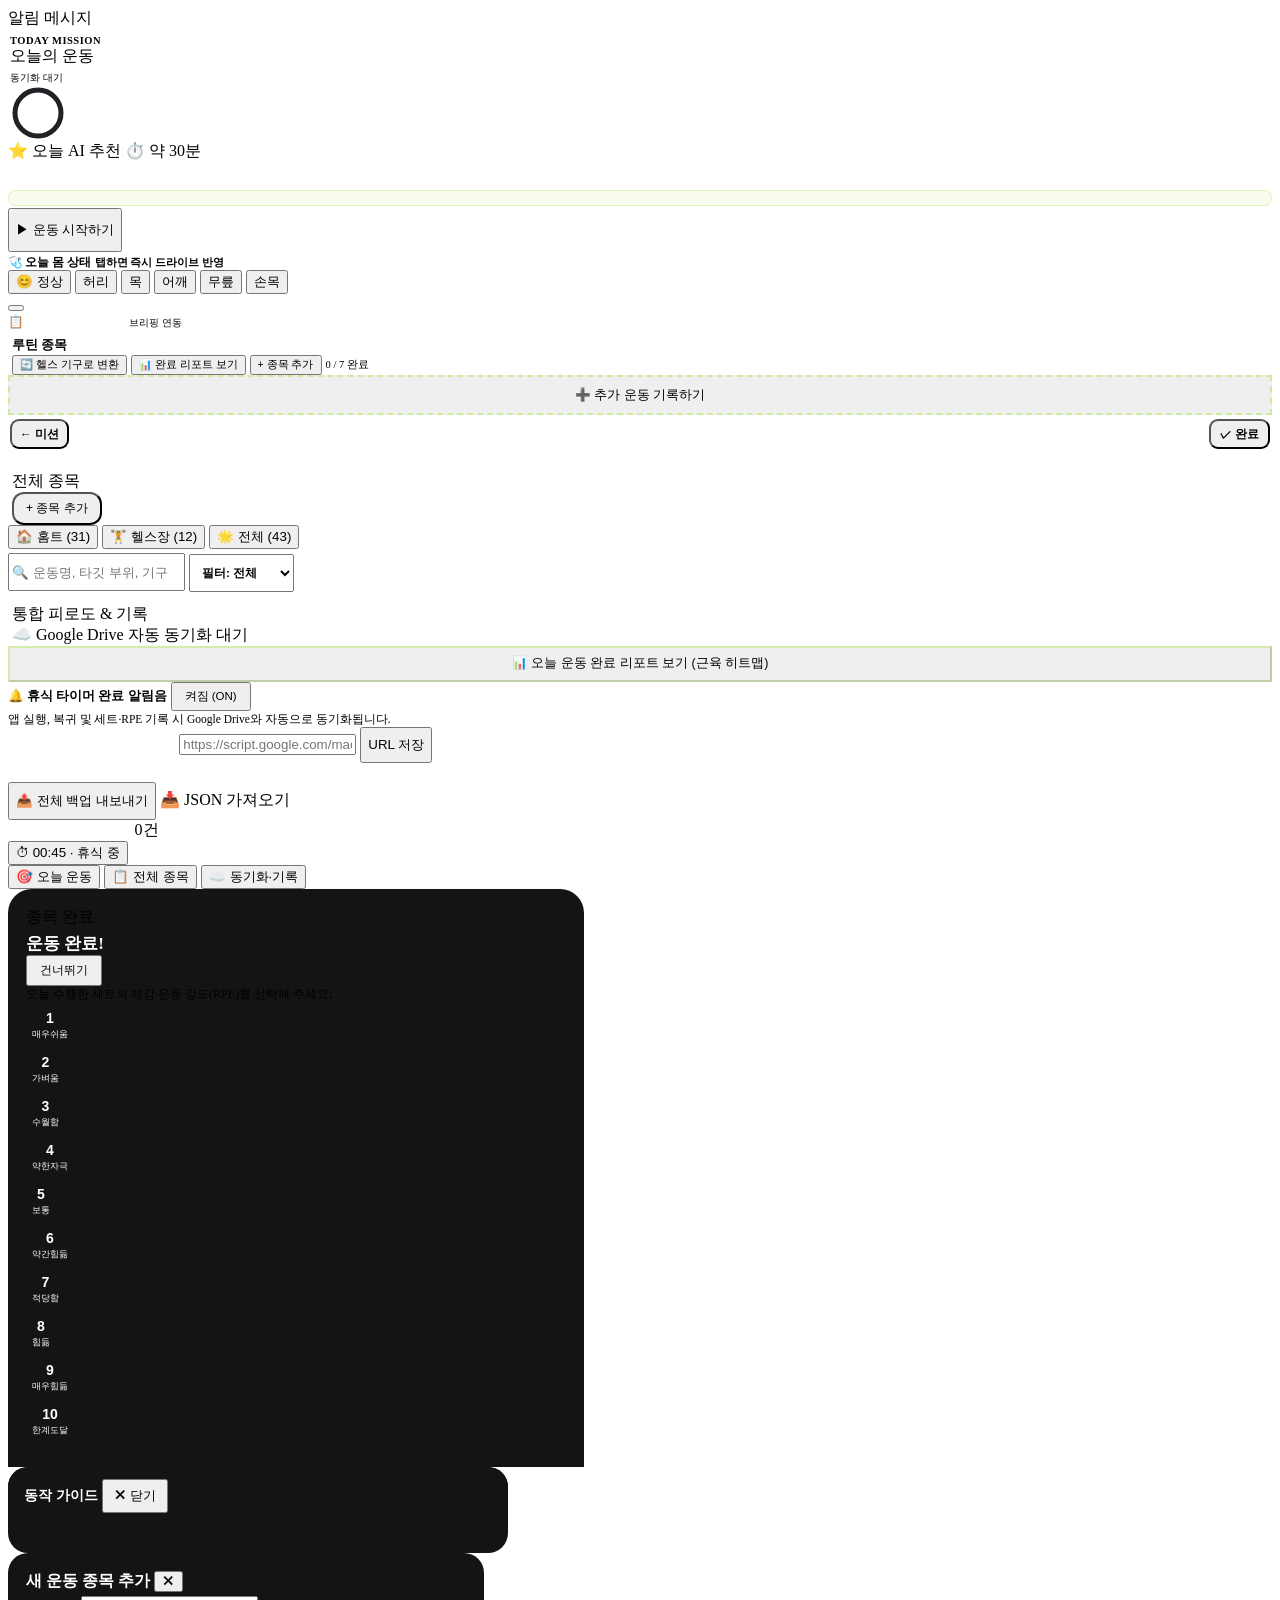
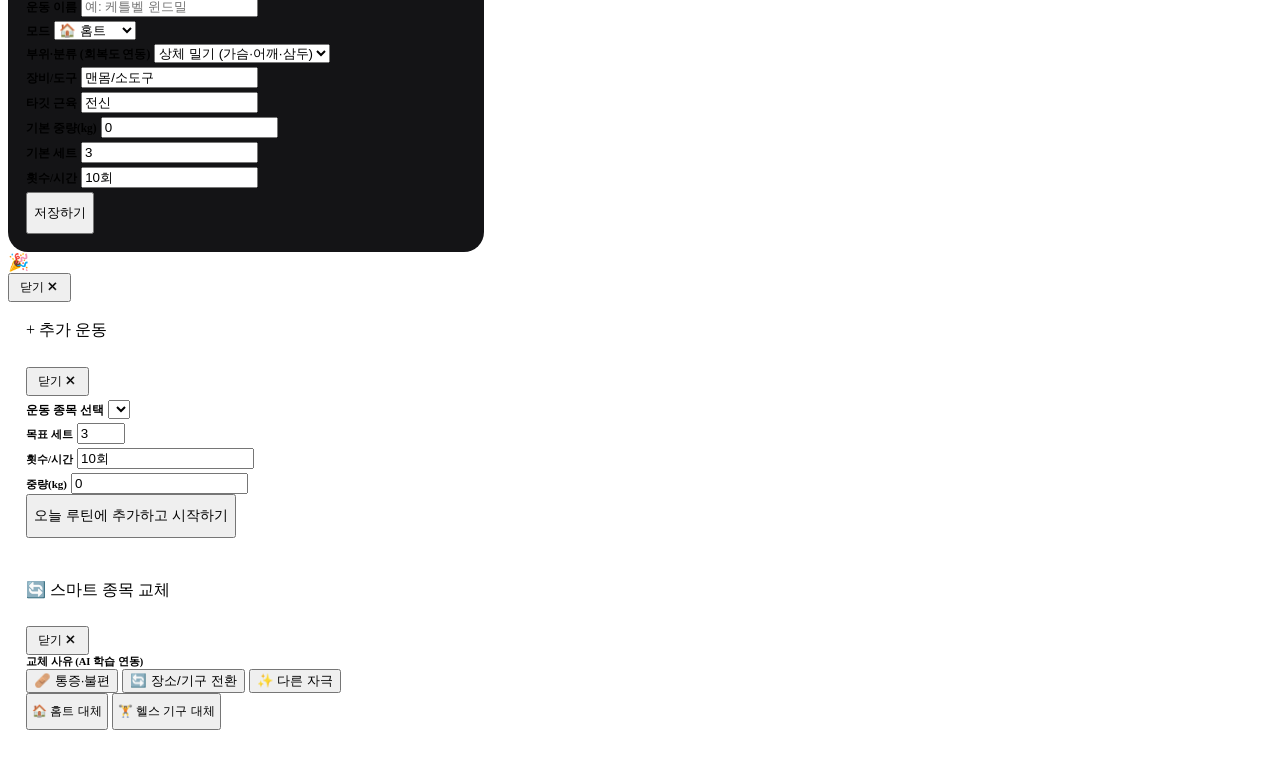
==== commit 27572b49: "feat: smart swap bottom sheet, 1:1 Home<->Gym toggle, undo & bulk pain replace" ====
--- a/src/template.html
+++ b/src/template.html
@@ -72,6 +72,7 @@
             <button type="button" class="btn-tap condition-chip" data-cond="무릎">무릎</button>
             <button type="button" class="btn-tap condition-chip" data-cond="손목">손목</button>
           </div>
+          <button id="dashBulkPainBtn" type="button" class="btn-tap swap-bulk-pain-btn hidden"></button>
         </div>
 
         <!-- Today AI Briefing Card (renders when yesterdayRecap / cyclingGuide / bonusTip exist) -->
@@ -85,9 +86,10 @@
 
         <!-- Today Routine Items List -->
         <div class="stack-2" style="margin-top: 4px;">
-          <div class="row-between" style="padding: 0 4px;">
+          <div class="row-between" style="padding: 0 4px; gap: 6px; flex-wrap: wrap;">
             <span style="font-size: 13px; font-weight: 900; color: var(--text-soft);">루틴 종목</span>
-            <div class="row-gap" style="gap: 6px;">
+            <div class="row-gap" style="gap: 5px; flex-wrap: wrap;">
+              <button id="dashModeSwapBtn" type="button" class="btn-tap badge badge-muted" style="font-size: 10.5px;">🔄 헬스 기구로 변환</button>
               <button id="dashReportBtn" type="button" class="btn-tap badge badge-lime hidden" style="font-size: 10.5px;">📊 완료 리포트 보기</button>
               <button id="dashQuickAddBtn" type="button" class="btn-tap badge badge-muted" style="font-size: 10.5px;">+ 종목 추가</button>
               <span id="dashStatusSummary" class="badge badge-lime tabular-nums" style="font-size: 10.5px;">0 / 7 완료</span>
@@ -378,6 +380,38 @@
     </div>
   </div>
 
+  <!-- Smart Exercise Swap Bottom Sheet (2 Tabs: Home / Gym + Pain & Reason Chips) -->
+  <div id="swapModal" class="modal-backdrop hidden" style="align-items: flex-end; padding: 0;">
+    <div class="modal-panel stack-3" style="max-width: 540px; border-radius: 24px 24px 0 0; padding: 18px 18px calc(24px + env(safe-area-inset-bottom, 0px));">
+      <div class="row-between">
+        <div>
+          <span class="badge badge-lime">🔄 스마트 종목 교체</span>
+          <div id="swapModalTitle" style="font-size: 16px; font-weight: 900; color: #fff; margin-top: 4px;">대체 종목 선택</div>
+        </div>
+        <button id="swapModalCloseBtn" type="button" class="btn-tap badge badge-muted" style="padding: 5px 10px; font-size: 11.5px;">닫기 ✕</button>
+      </div>
+
+      <!-- Swap Reason 1-Tap Chips -->
+      <div class="stack-1">
+        <div style="font-size: 10.5px; color: var(--text-muted); font-weight: 700;">교체 사유 (AI 학습 연동)</div>
+        <div id="swapReasonChips" class="row-gap" style="gap: 6px; flex-wrap: wrap;">
+          <button type="button" class="btn-tap condition-chip" data-swap-reason="pain">🩹 통증·불편</button>
+          <button type="button" class="btn-tap condition-chip" data-swap-reason="gym_switch">🔄 장소/기구 전환</button>
+          <button type="button" class="btn-tap condition-chip" data-swap-reason="variation">✨ 다른 자극</button>
+        </div>
+      </div>
+
+      <!-- 2 Filter Tabs: Home vs Gym -->
+      <div class="grid-2" style="gap: 6px;">
+        <button id="swapTabHomeBtn" type="button" class="btn-tap mode-btn active" data-swap-mode="home" style="padding: 8px 4px; font-size: 12px;">🏠 홈트 대체</button>
+        <button id="swapTabGymBtn" type="button" class="btn-tap mode-btn" data-swap-mode="gym" style="padding: 8px 4px; font-size: 12px;">🏋️ 헬스 기구 대체</button>
+      </div>
+
+      <!-- Ranked Candidate Cards -->
+      <div id="swapCandidateList" class="stack-2" style="max-height: 46dvh; overflow-y: auto;"></div>
+    </div>
+  </div>
+
   <script>
 /* __INLINE_JS__ */
   </script>
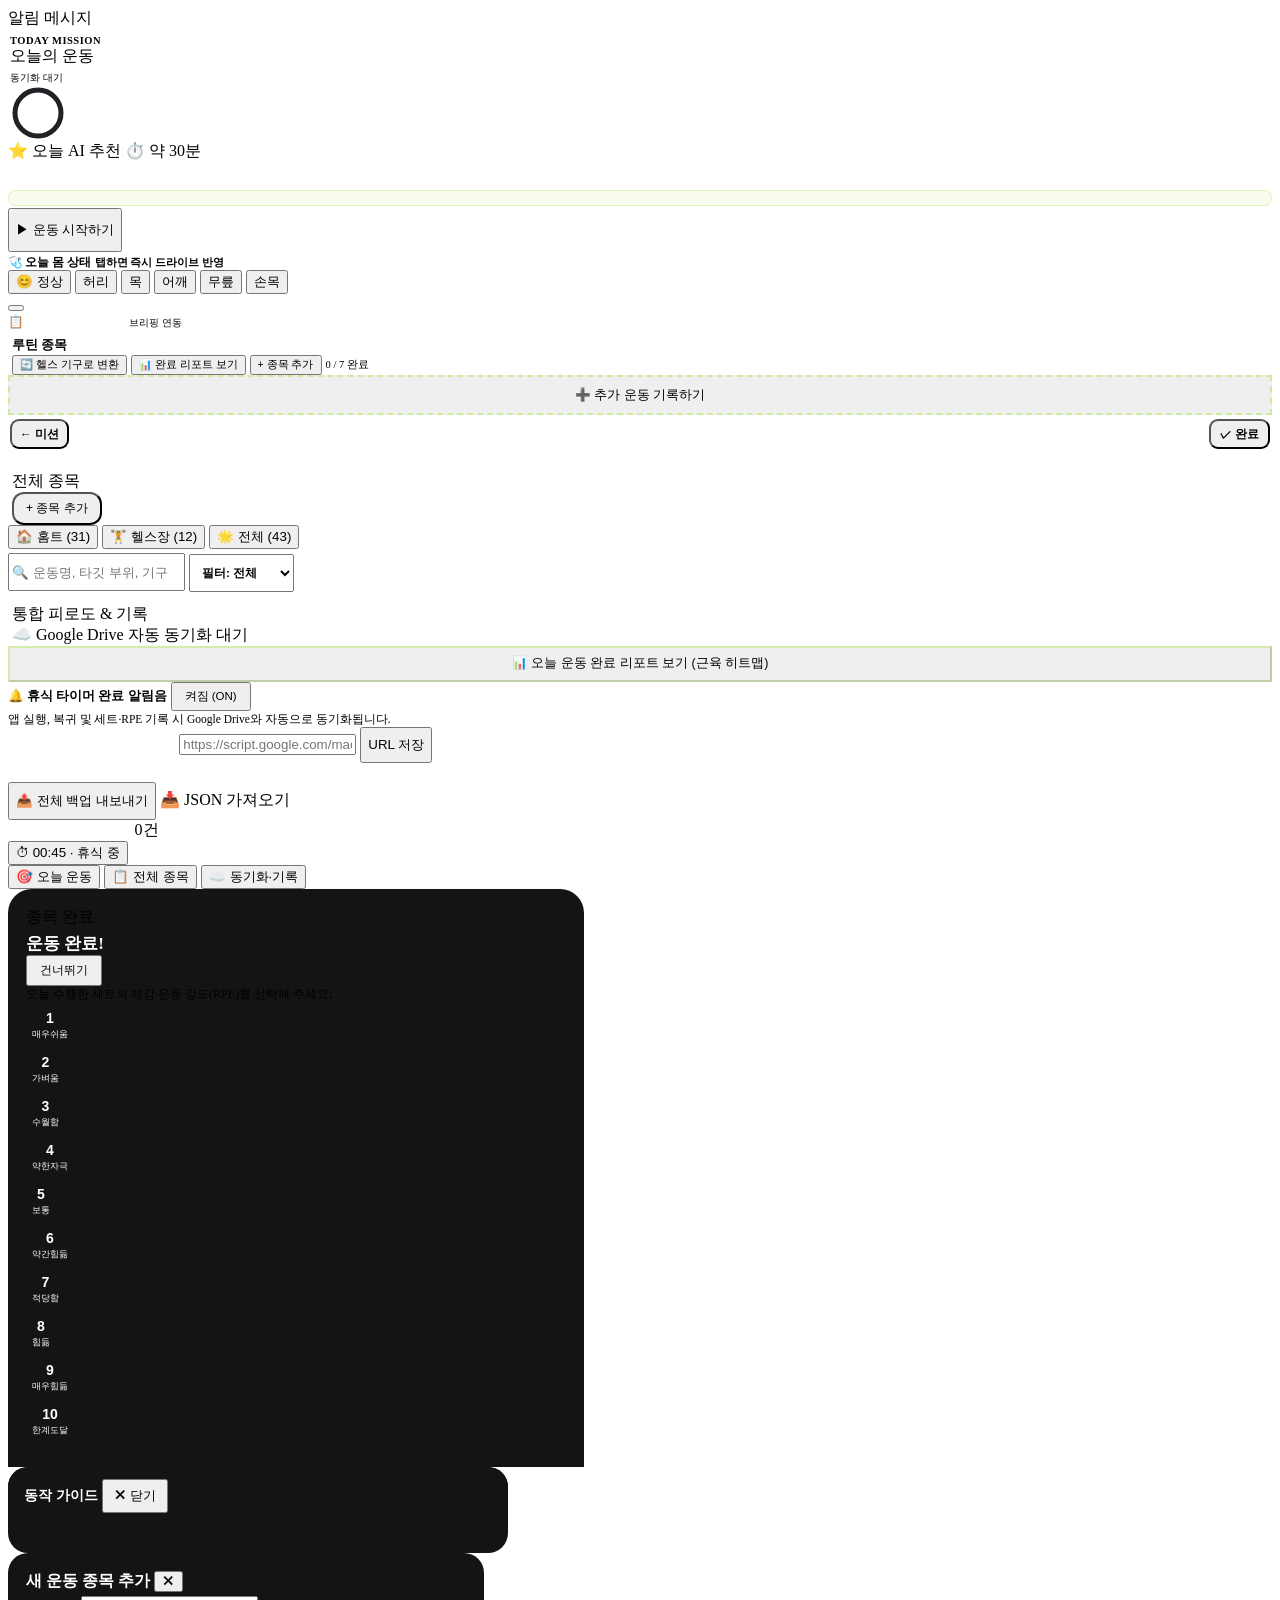
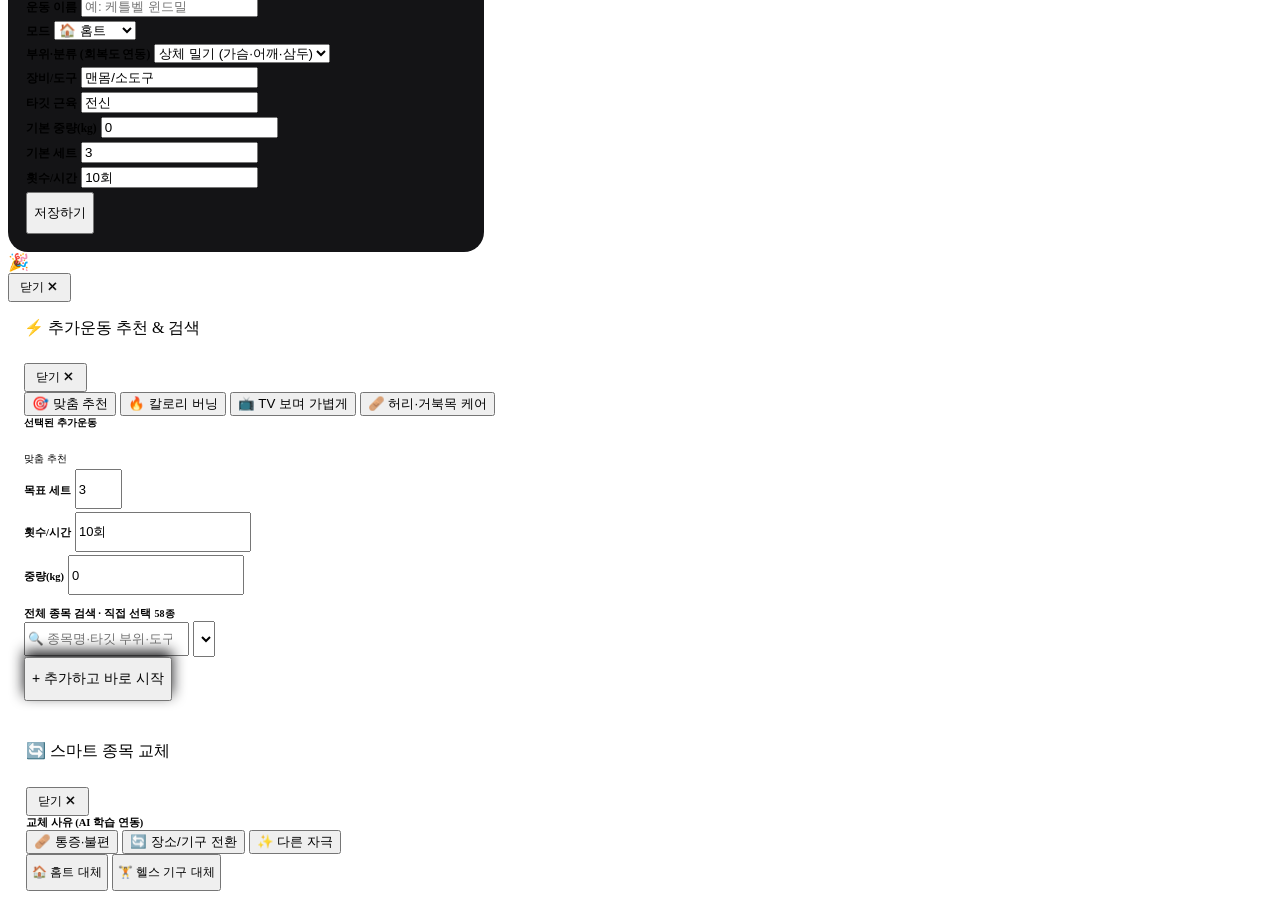
==== commit 61fb3a35: "feat: smart extra exercise recommendations, presets & extra badges" ====
--- a/src/template.html
+++ b/src/template.html
@@ -346,37 +346,70 @@
     </div>
   </div>
 
-  <!-- Quick-Add Exercise to Today Routine Modal -->
+  <!-- Quick-Add Smart Recommendation & Search Bottom Sheet -->
   <div id="quickAddModal" class="modal-backdrop hidden" style="align-items: flex-end; padding: 0;">
-    <div class="modal-panel stack-3" style="max-width: 540px; border-radius: 24px 24px 0 0; padding: 18px 18px calc(24px + env(safe-area-inset-bottom, 0px));">
+    <div class="modal-panel stack-2" style="max-width: 540px; max-height: 88dvh; overflow-y: auto; border-radius: 24px 24px 0 0; padding: 16px 16px calc(22px + env(safe-area-inset-bottom, 0px)); gap: 10px;">
       <div class="row-between">
         <div>
-          <span class="badge badge-lime">+ 추가 운동</span>
-          <div id="quickAddTitle" style="font-size: 16.5px; font-weight: 900; color: #fff; margin-top: 4px;">오늘 루틴에 종목 추가</div>
+          <span class="badge badge-lime">⚡ 추가운동 추천 & 검색</span>
+          <div id="quickAddTitle" style="font-size: 16px; font-weight: 900; color: #fff; margin-top: 3px;">오늘 루틴에 추가운동 더하기</div>
         </div>
         <button id="quickAddCloseBtn" type="button" class="btn-tap badge badge-muted" style="padding: 5px 10px; font-size: 11.5px;">닫기 ✕</button>
       </div>
-      <div class="stack-2">
-        <div>
-          <label style="font-size: 11.5px; color: var(--text-muted); font-weight: 700;">운동 종목 선택</label>
-          <select id="quickAddExSelect" class="input-dark" style="margin-top: 4px;"></select>
-        </div>
-        <div class="grid-3">
-          <div>
-            <label style="font-size: 11px; color: var(--text-muted); font-weight: 700;">목표 세트</label>
-            <input id="quickAddSets" type="number" min="1" max="20" class="input-dark" value="3" style="margin-top: 4px;">
-          </div>
-          <div>
-            <label style="font-size: 11px; color: var(--text-muted); font-weight: 700;">횟수/시간</label>
-            <input id="quickAddReps" type="text" class="input-dark" value="10회" style="margin-top: 4px;">
-          </div>
-          <div>
-            <label style="font-size: 11px; color: var(--text-muted); font-weight: 700;">중량(kg)</label>
-            <input id="quickAddWeight" type="number" min="0" step="0.5" class="input-dark" value="0" style="margin-top: 4px;">
-          </div>
-        </div>
-      </div>
-      <button id="quickAddConfirmBtn" type="button" class="btn-tap btn-primary" style="height: 44px; font-size: 14px;">오늘 루틴에 추가하고 시작하기</button>
+
+      <!-- 4 Purpose Recommendation Chips -->
+      <div id="quickAddModeChips" class="condition-chips-row">
+        <button type="button" class="btn-tap condition-chip active-ok" data-rec-mode="custom">🎯 맞춤 추천</button>
+        <button type="button" class="btn-tap condition-chip" data-rec-mode="burning">🔥 칼로리 버닝</button>
+        <button type="button" class="btn-tap condition-chip" data-rec-mode="tv">📺 TV 보며 가볍게</button>
+        <button type="button" class="btn-tap condition-chip" data-rec-mode="care">🩹 허리·거북목 케어</button>
+      </div>
+
+      <!-- Active Pain / Dislike Auto-Filter Notice -->
+      <div id="quickAddFilterStatus" class="hidden quick-filter-banner"></div>
+
+      <!-- Top 3~4 Smart Recommendation Cards -->
+      <div id="quickAddRecList" class="stack-2" style="gap: 7px;"></div>
+
+      <!-- Selected Exercise + 1-Tap Volume Presets + Fine Controls -->
+      <div id="quickAddSelectedBox" class="quick-selected-panel stack-2">
+        <div class="row-between" style="gap: 6px;">
+          <div style="min-width: 0; flex: 1;">
+            <div style="font-size: 10px; color: var(--accent); font-weight: 800;">선택된 추가운동</div>
+            <div id="quickAddSelectedName" style="font-size: 14px; font-weight: 900; color: #ffffff; white-space: nowrap; overflow: hidden; text-overflow: ellipsis;">종목을 선택하세요</div>
+          </div>
+          <span id="quickAddSelectedMeta" class="badge badge-muted" style="font-size: 10px; flex-shrink: 0;">맞춤 추천</span>
+        </div>
+
+        <div id="quickAddPresetChips" class="condition-chips-row" style="gap: 5px;"></div>
+
+        <div class="grid-3" style="gap: 6px;">
+          <div>
+            <label style="font-size: 10.5px; color: var(--text-muted); font-weight: 700;">목표 세트</label>
+            <input id="quickAddSets" type="number" min="1" max="20" class="input-dark" value="3" style="margin-top: 3px; height: 34px; font-size: 13px;">
+          </div>
+          <div>
+            <label style="font-size: 10.5px; color: var(--text-muted); font-weight: 700;">횟수/시간</label>
+            <input id="quickAddReps" type="text" class="input-dark" value="10회" style="margin-top: 3px; height: 34px; font-size: 13px;">
+          </div>
+          <div>
+            <label style="font-size: 10.5px; color: var(--text-muted); font-weight: 700;">중량(kg)</label>
+            <input id="quickAddWeight" type="number" min="0" step="0.5" class="input-dark" value="0" style="margin-top: 3px; height: 34px; font-size: 13px;">
+          </div>
+        </div>
+      </div>
+
+      <!-- Direct Search & Selection Across All 58+ Exercises -->
+      <div id="quickAddSearchSection" class="stack-1" style="border-top: 1px solid var(--border); padding-top: 8px; gap: 5px;">
+        <div class="row-between">
+          <label for="quickAddSearchInput" style="font-size: 11px; color: var(--text-muted); font-weight: 700;">전체 종목 검색 · 직접 선택</label>
+          <span id="quickAddSearchCount" style="font-size: 10px; color: var(--text-muted); font-weight: 700;">58종</span>
+        </div>
+        <input id="quickAddSearchInput" type="search" class="input-dark" placeholder="🔍 종목명·타깃 부위·도구 검색..." style="height: 34px; font-size: 12.5px;">
+        <select id="quickAddExSelect" class="input-dark" style="height: 36px; font-size: 12.5px;"></select>
+      </div>
+
+      <button id="quickAddConfirmBtn" type="button" class="btn-tap btn-primary" style="height: 44px; font-size: 14px; flex-shrink: 0; position: sticky; bottom: 0; z-index: 2; box-shadow: 0 -6px 14px rgba(20, 20, 22, 0.95);">+ 추가하고 바로 시작</button>
     </div>
   </div>
 
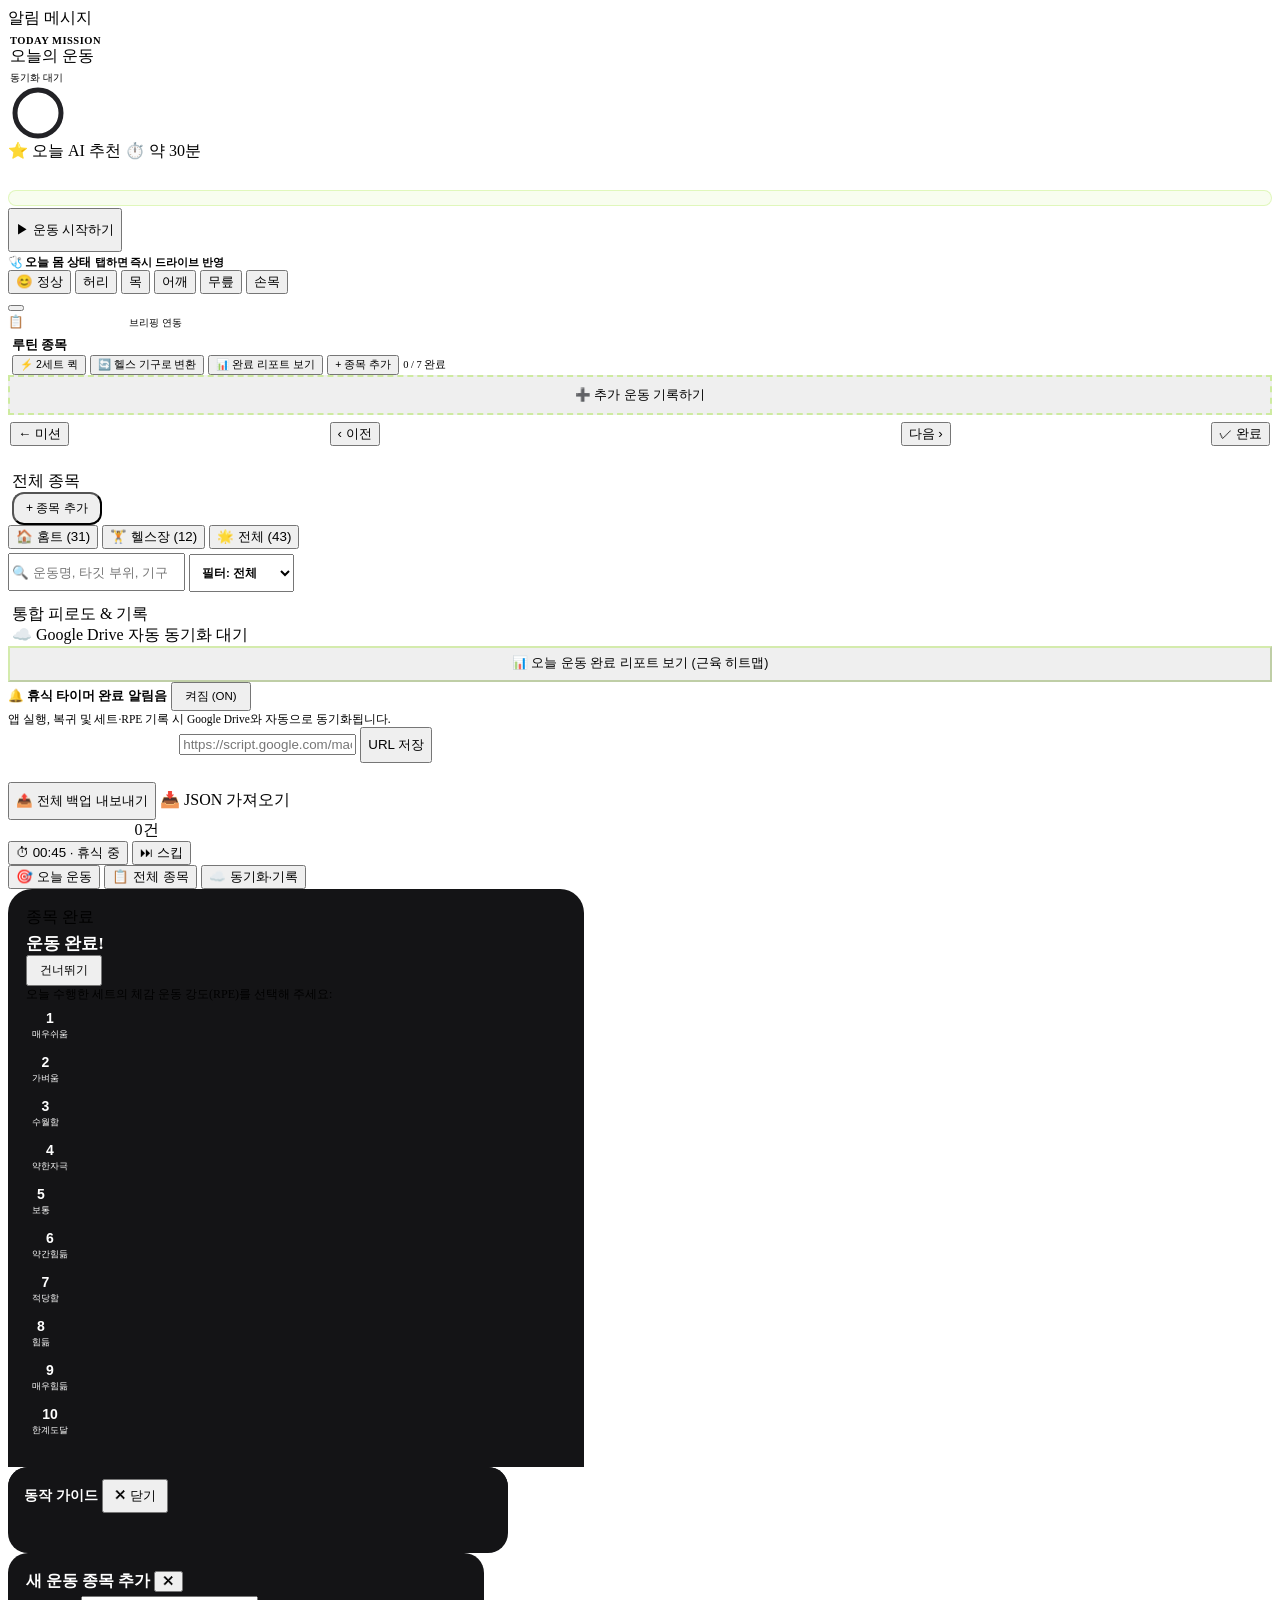
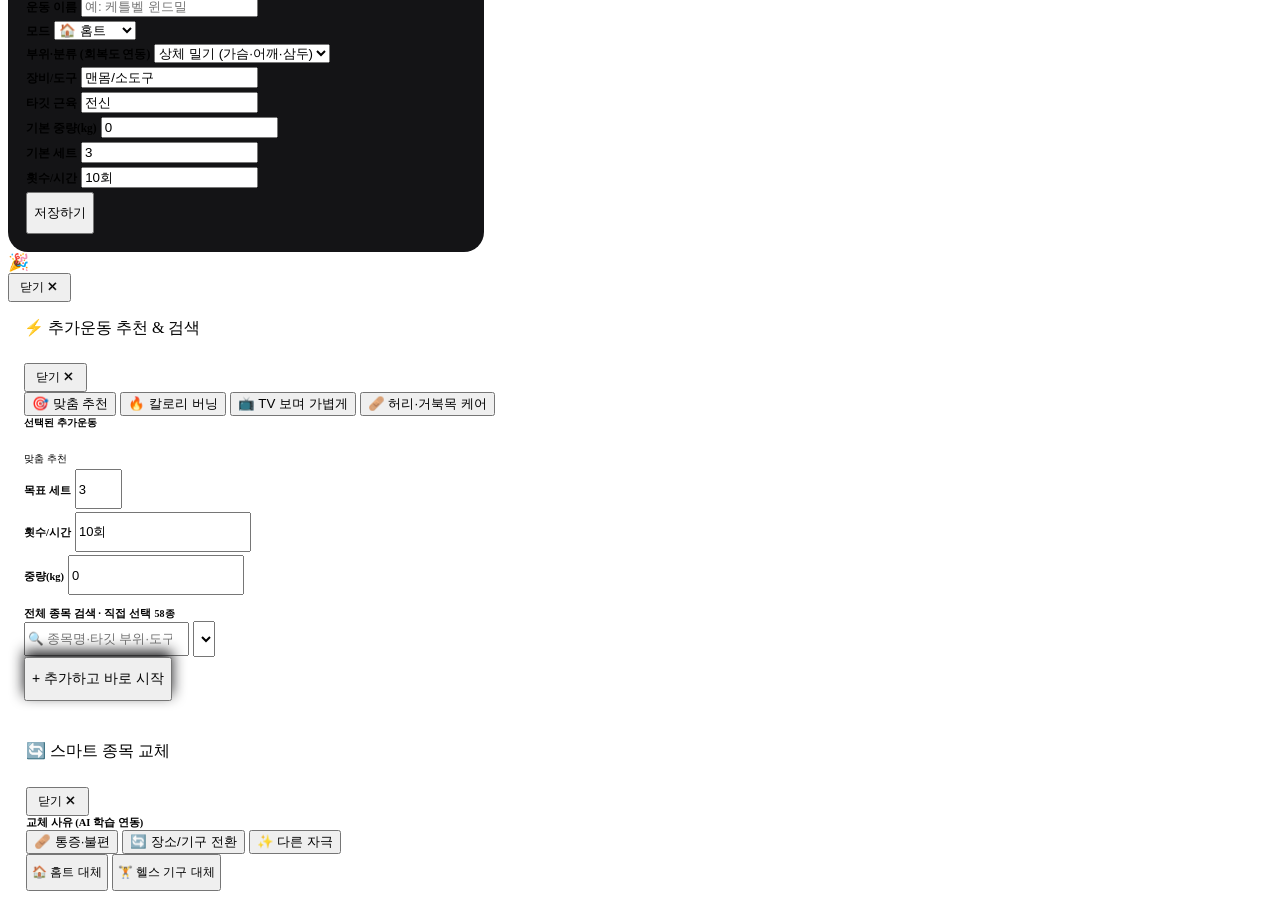
==== commit fcd3dbd1: "feat: portrait tablet layout scaling, quick 2-set mode, rest skip & back nav" ====
--- a/src/template.html
+++ b/src/template.html
@@ -89,6 +89,7 @@
           <div class="row-between" style="padding: 0 4px; gap: 6px; flex-wrap: wrap;">
             <span style="font-size: 13px; font-weight: 900; color: var(--text-soft);">루틴 종목</span>
             <div class="row-gap" style="gap: 5px; flex-wrap: wrap;">
+              <button id="dashQuickModeBtn" type="button" class="btn-tap badge badge-muted" style="font-size: 10.5px;">⚡ 2세트 퀵</button>
               <button id="dashModeSwapBtn" type="button" class="btn-tap badge badge-muted" style="font-size: 10.5px;">🔄 헬스 기구로 변환</button>
               <button id="dashReportBtn" type="button" class="btn-tap badge badge-lime hidden" style="font-size: 10.5px;">📊 완료 리포트 보기</button>
               <button id="dashQuickAddBtn" type="button" class="btn-tap badge badge-muted" style="font-size: 10.5px;">+ 종목 추가</button>
@@ -105,12 +106,14 @@
       <!-- SCREEN 2: 순차 카드 진행 화면 (Ultra Compact 1-Screen Layout) -->
       <div id="viewCard" class="hidden" style="display:flex; flex-direction:column; gap:6px;">
         <!-- Top Slim Bar -->
-        <div class="card-top-bar" style="display:flex; align-items:center; justify-content:space-between; gap:6px; height:38px; padding:0 2px;">
-          <button id="cardBackBtn" type="button" class="btn-tap btn-secondary" style="height:30px; padding:0 8px; font-size:11.5px; font-weight:800; border-radius:9px; white-space:nowrap; flex:0 0 auto;">
+        <div class="card-top-bar" style="display:flex; align-items:center; justify-content:space-between; gap:5px; min-height:38px; padding:0 2px;">
+          <button id="cardBackBtn" type="button" class="btn-tap btn-secondary card-top-action-btn">
             ← 미션
           </button>
+          <button id="cardPrevBtn" type="button" class="btn-tap card-nav-btn" aria-label="이전 종목">‹<span class="card-nav-label"> 이전</span></button>
           <div id="cardStepBar" class="step-bar-scroll"></div>
-          <button id="cardDirectFinishBtn" type="button" class="btn-tap badge badge-lime" style="height:30px; padding:0 9px; font-size:11.5px; font-weight:900; border-radius:9px; white-space:nowrap; flex:0 0 auto;">
+          <button id="cardNextBtn" type="button" class="btn-tap card-nav-btn" aria-label="다음 종목"><span class="card-nav-label">다음 </span>›</button>
+          <button id="cardDirectFinishBtn" type="button" class="btn-tap badge badge-lime card-top-finish-btn">
             ✓ 완료
           </button>
         </div>
@@ -213,10 +216,13 @@
   </div>
 
   <!-- Floating Running Rest Timer Pill (Shown when active away from focused timer card) -->
-  <button id="floatingRestPill" type="button" class="btn-tap floating-rest-pill hidden">
-    <span style="color: var(--accent);">⏱</span>
-    <span id="floatingRestText" class="tabular-nums">00:45 · 휴식 중</span>
-  </button>
+  <div id="floatingRestPill" class="floating-rest-pill hidden">
+    <button id="floatingRestJumpBtn" type="button" class="btn-tap floating-rest-jump-btn">
+      <span style="color: var(--accent);">⏱</span>
+      <span id="floatingRestText" class="tabular-nums">00:45 · 휴식 중</span>
+    </button>
+    <button id="floatingRestSkipBtn" type="button" class="btn-tap floating-rest-skip" aria-label="휴식 스킵">⏭ 스킵</button>
+  </div>
 
   <!-- Floating 3-Tab Bottom Bar -->
   <nav class="floating-nav">
